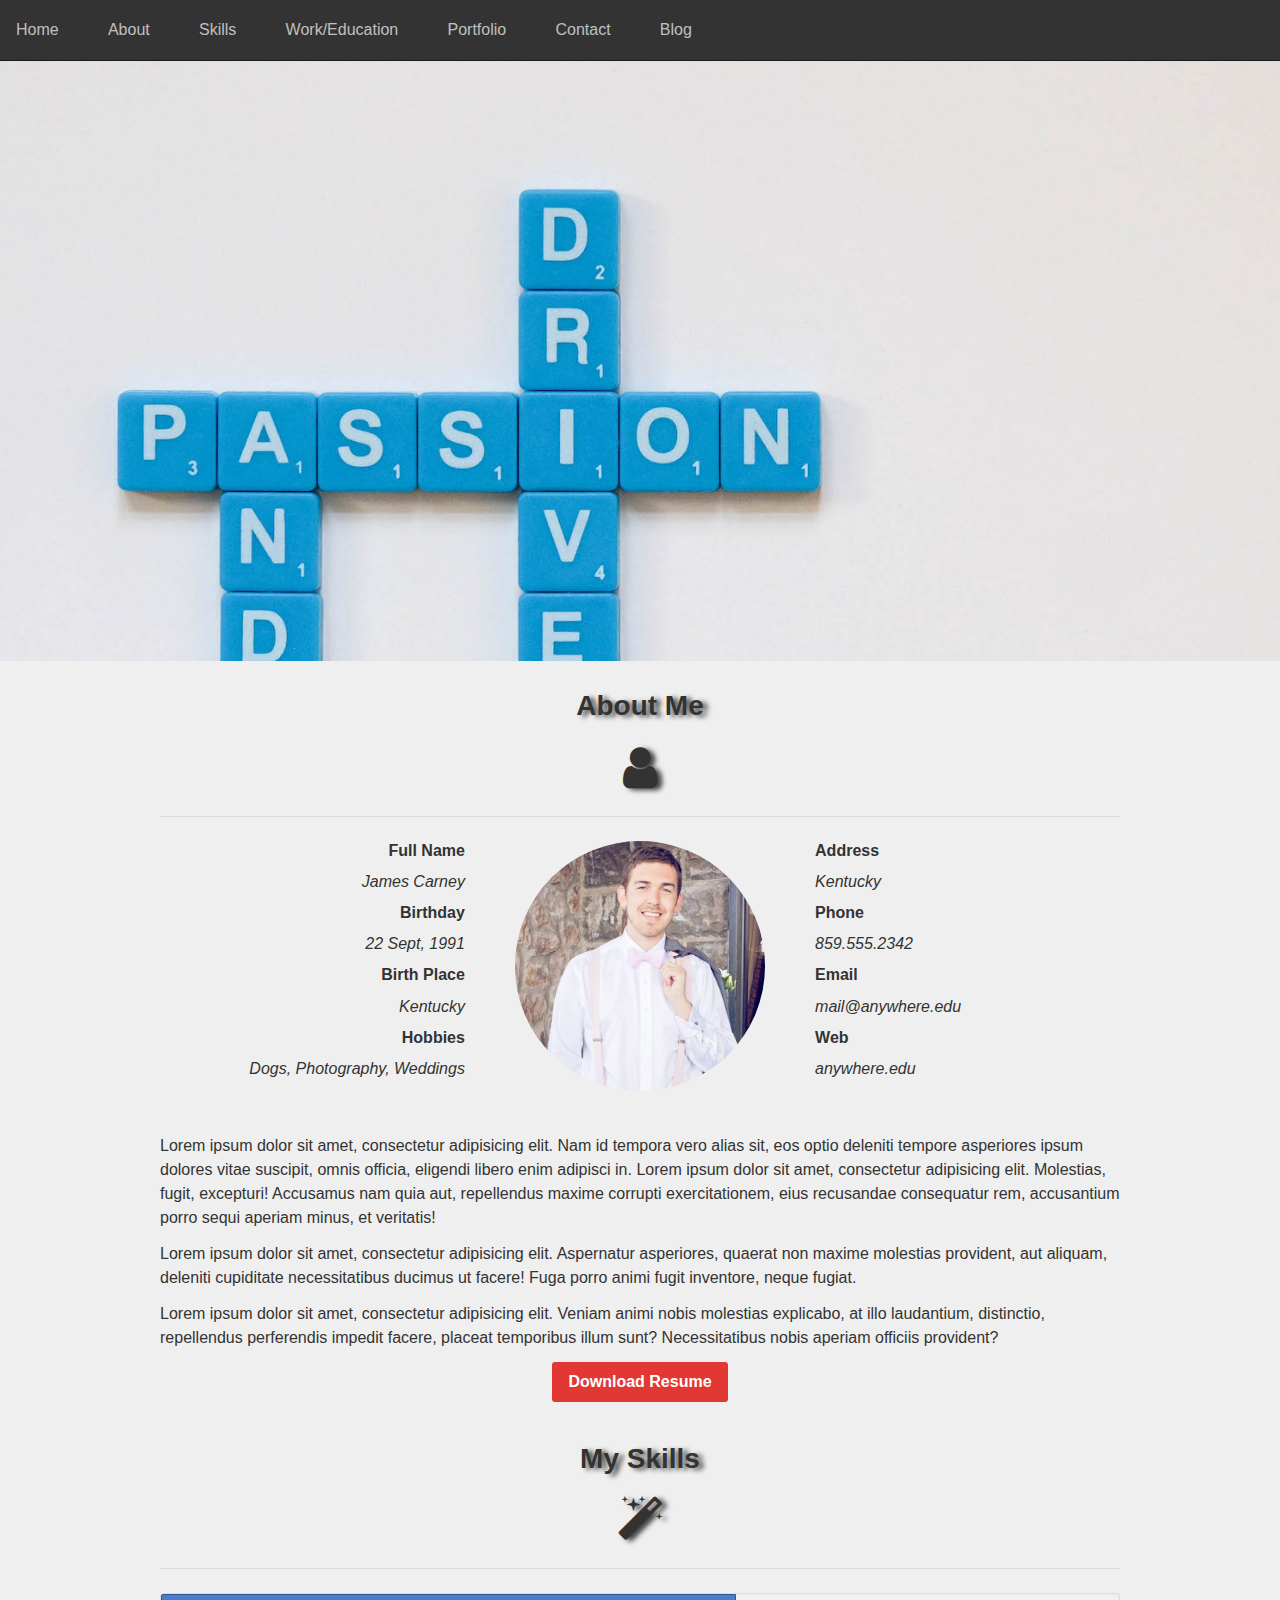
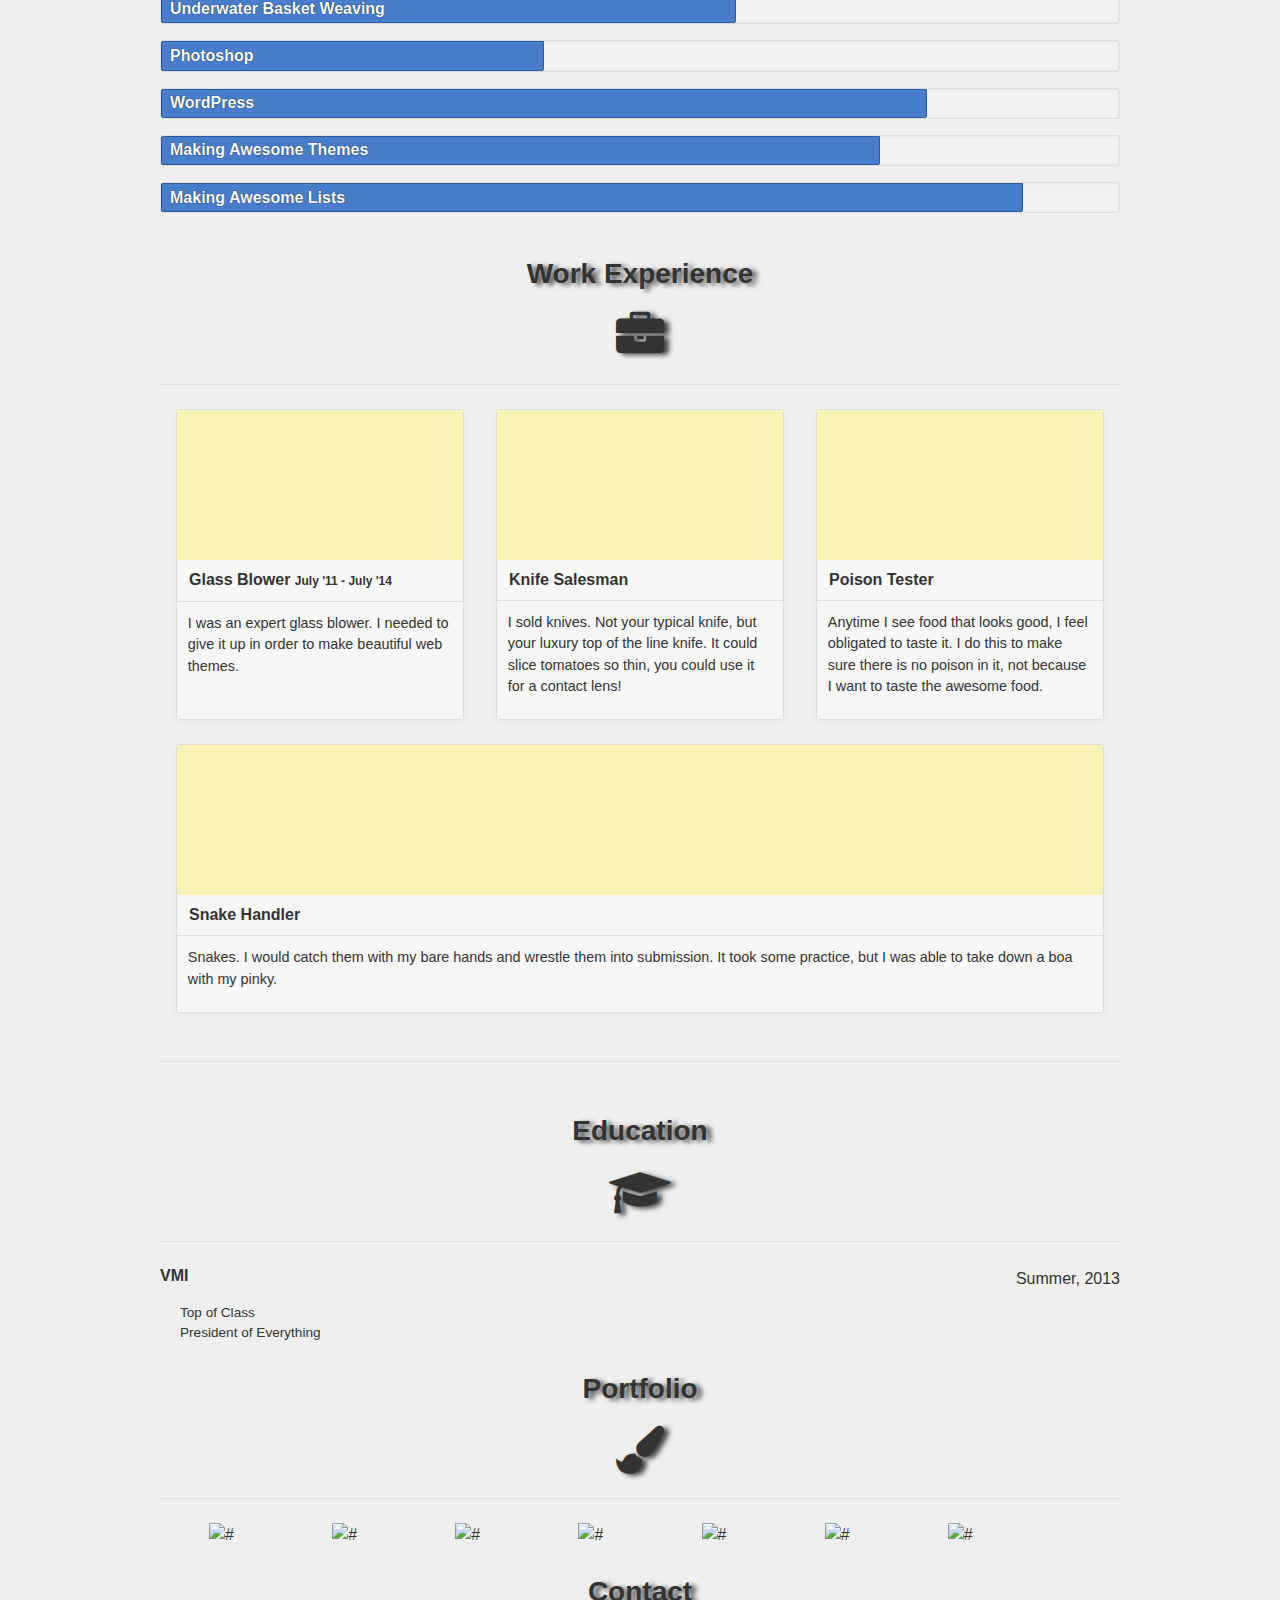
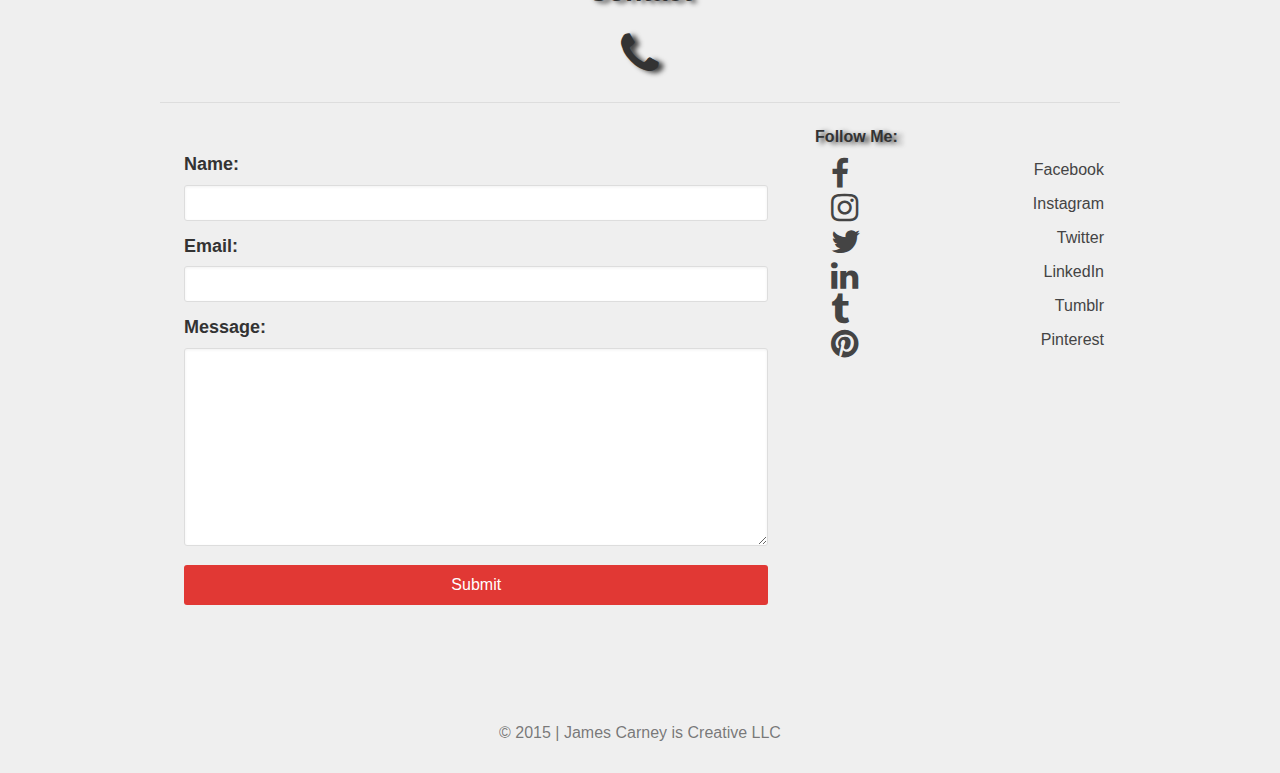
==== index.html @ f0c86b6b "Major Upload" ====
<!DOCTYPE html>
<html lang="en">
<head>
	<meta charset="UTF-8">
	<link rel="stylesheet" href="https://maxcdn.bootstrapcdn.com/font-awesome/4.3.0/css/font-awesome.min.css"> <!-- font awesome -->
	<link rel="stylesheet" href="css/slicknav.css"> <!-- not sure what this is -->
	<link rel="stylesheet" href="css/animate.min.css">
	<link rel="stylesheet" href="css/main.css">
	<title>Freelance Photographer</title>
</head>
<body>
	<header class="navigation" role="banner">
		<div class="navigation-wrapper">
			<a href="javascript:void(0)" class="navigation-menu-button" id="js-mobile-menu"><i class="fa fa-bars fa-2x"></i></a>
			<nav role="navigation">
				<ul id="js-navigation-menu" class="navigation-menu show">
					<li class="nav-link"><a href="#">Home</a></li>
					<li class="nav-link"><a href="#about" class="scroll-smooth">About</a></li>
					<li class="nav-link"><a href="#skills" class="scroll-smooth">Skills</a></li>
					<li class="nav-link"><a href="#work" class="scroll-smooth">Work/Education</a></li>
					<li class="nav-link"><a href="#portfolio" class="scroll-smooth">Portfolio</a></li>
					<li class="nav-link"><a href="#contact" class="scroll-smooth">Contact</a></li>
					<li class="nav-link"><a href="blog.html">Blog</a></li>
				</ul> <!-- /#js-navigation-menu -->
			</nav>
		</div> <!-- /.navigation-wrapper -->
	</header>
	<div class="bg-header-img"></div>
	<div class="wrapper front-page-wrapper">

		<div id="about">
			<h1 class="text-center">About Me</h1>
			<h2 class="text-center"><i class="fa fa-user fa-3x"></i></h2>
			<hr>
			<div class="about-info">
				<div class="span4 first-col">
					<h5>Full Name</h5>
					<h6>James Carney</h6>
					<h5>Birthday</h5>
					<h6>22 Sept, 1991</h6>
					<h5>Birth Place</h5>
					<h6>Kentucky</h6>
					<h5>Hobbies</h5>
					<h6>Dogs, Photography, Weddings</h6>
				</div> <!-- /.span4 -->
				<div class="span4">
					<p class="text-center">
						<img src="img/james.jpg" alt="">
					</p>
				</div> <!-- /.span4 -->
				<div class="span4">
					<h5>Address</h5>
					<h6>Kentucky</h6>
					<h5>Phone</h5>
					<h6>859.555.2342</h6>
					<h5>Email</h5>
					<h6>mail@anywhere.edu</h6>
					<h5>Web</h5>
					<h6>anywhere.edu</h6>
				</div> <!-- /.span4 -->
			</div> <!-- .about-info -->
			<div class="about-blurb">
				<p>Lorem ipsum dolor sit amet, consectetur adipisicing elit. Nam id tempora vero alias sit, eos optio deleniti tempore asperiores ipsum dolores vitae suscipit, omnis officia, eligendi libero enim adipisci in. Lorem ipsum dolor sit amet, consectetur adipisicing elit. Molestias, fugit, excepturi! Accusamus nam quia aut, repellendus maxime corrupti exercitationem, eius recusandae consequatur rem, accusantium porro sequi aperiam minus, et veritatis!</p>
				<p>Lorem ipsum dolor sit amet, consectetur adipisicing elit. Aspernatur asperiores, quaerat non maxime molestias provident, aut aliquam, deleniti cupiditate necessitatibus ducimus ut facere! Fuga porro animi fugit inventore, neque fugiat.</p>
				<p>Lorem ipsum dolor sit amet, consectetur adipisicing elit. Veniam animi nobis molestias explicabo, at illo laudantium, distinctio, repellendus perferendis impedit facere, placeat temporibus illum sunt? Necessitatibus nobis aperiam officiis provident?</p>
				<p class="text-center"><button class="text-center">Download Resume</button></p><!-- Link to PDF File -->
			</div> <!-- /.about-blurb -->
		</div> <!-- /#about -->
		<div id="skills">
			<h1 class="text-center">My Skills</h1>
			<h2 class="text-center"><i class="fa fa-magic fa-3x"></i></h2>
			<hr>
			<ul class="skills-list">
				<li>
					<div class="progress-bar-indication">
						<span class="meter" style="width: 60%">
							<p>Underwater Basket Weaving</p>
						</span>
					</div>
				</li>
				<li>
					<div class="progress-bar-indication">
						<span class="meter" style="width: 40%">
							<p>Photoshop</p>
						</span>
					</div>
				</li>
				<li>
					<div class="progress-bar-indication">
						<span class="meter" style="width: 80%">
							<p>WordPress</p>
						</span>
					</div>
				</li>
				<li>
					<div class="progress-bar-indication">
						<span class="meter" style="width: 75%">
							<p>Making Awesome Themes</p>
						</span>
					</div>
				</li>
				<li>
					<div class="progress-bar-indication">
						<span class="meter" style="width: 90%">
							<p>Making Awesome Lists</p>
						</span>
					</div>
				</li>
			</ul> <!-- /.skills-list -->
		</div> <!-- /#skills -->
		<div id="work">
			<h1 class="text-center">Work Experience</h1>
			<h2 class="text-center"><i class="fa fa-briefcase fa-3x"></i></h2>
			<hr>
			
			<div class="cards">
				<div class="card">
					<div class="card-image">
						<img src="https://raw.githubusercontent.com/thoughtbot/refills/master/source/images/mountains.png" alt="">
					</div>
					<div class="card-header">
						Glass Blower <span>July '11 - July '14</span>
					</div>
					<div class="card-copy">
						<p>I was an expert glass blower. I needed to give it up in order to make beautiful web themes.</p>
					</div>
				</div> <!-- /.card -->

				<div class="card">
					<div class="card-image">
						<img src="https://raw.githubusercontent.com/thoughtbot/refills/master/source/images/mountains-4.png" alt="">
					</div>
					<div class="card-header">
						Knife Salesman
					</div>
					<div class="card-copy">
						<p>I sold knives. Not your typical knife, but your luxury top of the line knife. It could slice tomatoes so thin, you could use it for a contact lens!</p>
					</div>
				</div> <!-- /.card -->

				<div class="card">
					<div class="card-image">
						<img src="https://raw.githubusercontent.com/thoughtbot/refills/master/source/images/mountains-3.png" alt="">
					</div>
					<div class="card-header">
						Poison Tester
					</div>
					<div class="card-copy">
						<p>Anytime I see food that looks good, I feel obligated to taste it. I do this to make sure there is no poison in it, not because I want to taste the awesome food.</p>
					</div>
				</div> <!-- /.card -->
				<div class="card">
					<div class="card-image">
						<img src="https://raw.githubusercontent.com/thoughtbot/refills/master/source/images/mountains-3.png" alt="">
					</div>
					<div class="card-header">
						Snake Handler
					</div>
					<div class="card-copy">
						<p>Snakes. I would catch them with my bare hands and wrestle them into submission. It took some practice, but I was able to take down a boa with my pinky.</p>
					</div>
				</div> <!-- /.card -->
			</div> <!-- /.cards -->
			<hr>
		</div> <!-- /#work -->
		<div id="education">
			<h1 class="text-center">Education</h1>
			<h2 class="text-center"><i class="fa fa-graduation-cap fa-3x"></i></h2>
			<hr>
			<div class="education-list">
				<div class="school">
					<h3>VMI</h3>
					<p class="lead graduation">Summer, 2013</p>
					<ul class="credentials">
						<li>Top of Class</li>
						<li>President of Everything</li>
					</ul>
				</div>
			</div> <!-- /.education-list -->
		</div> <!-- /#education -->
		<div id="portfolio">
			<h1 class="text-center">Portfolio</h1>
			<h2 class="text-center"><i class="fa fa-paint-brush fa-3x"></i></h2>
			<hr>
			<ul>
				<li><img src="http://nicenicejpg.com/200" alt="#"></li>
				<li><img src="http://nicenicejpg.com/200" alt="#"></li>
				<li><img src="http://nicenicejpg.com/200" alt="#"></li>
				<li><img src="http://nicenicejpg.com/200" alt="#"></li>
				<li><img src="http://nicenicejpg.com/200" alt="#"></li>
				<li><img src="http://nicenicejpg.com/200" alt="#"></li>
				<li><img src="http://nicenicejpg.com/200" alt="#"></li>
			</ul>
		</div> <!-- /#portfolio -->
		<div id="contact">
			<h1 class="text-center">Contact</h1>
			<h2 class="text-center"><i class="fa fa-phone fa-3x"></i></h2>
			<hr>
			<fieldset>
				<form action="#">
					<label for="form-name">Name:</label>
					<input type="text" id="form-name"> <!-- /form-name -->
					<label for="form-email">Email:</label>
					<input type="email" id="form-email">
					<label for="form-message">Message:</label>
					<textarea name="form-message" id="form-message" cols="30" rows="10"></textarea>
					<button class="">Submit</button>
				</form>
			</fieldset>
			<div class="social">
				<h2>Follow Me:</h2>
				<ul class="social-list">
					<li class="social-link"><a href="#"><i class="fa fa-facebook fa-2x"></i> <span>Facebook</span></a></li>
					<li class="social-link"><a href="3"><i class="fa fa-instagram fa-2x"></i> <span>Instagram</span></a></li>
					<li class="social-link"><a href="#"><i class="fa fa-twitter fa-2x"></i> <span>Twitter</span></a></li>
					<li class="social-link"><a href="#"><i class="fa fa-linkedin fa-2x"></i> <span>LinkedIn</span></a></li>
					<li class="social-link"><a href="#"><i class="fa fa-tumblr fa-2x"></i> <span>Tumblr</span></a></li>
					<li class="social-link"><a href="#"><i class="fa fa-pinterest fa-2x"></i> <span>Pinterest</span></a></li>
				</ul>
			</div> <!-- /.social -->
		</div> <!-- /#contact -->
	</div> <!-- /.wrapper -->
	<footer class="footer">
		<p class="text-center">&copy; 2015 | James Carney is Creative LLC</p>
	</footer>
	<!-- Javascript -->
	<script src="http://code.jquery.com/jquery-2.1.4.min.js"></script> <!-- jquery -->
	<script src="js/jquery.slicknav.min.js"></script> <!-- mobile nav -->
	<script src="js/min/awesome-min.js"></script> <!-- custom JS -->
</body>
</html>
---- css/main.css ----
@charset "UTF-8";
html { box-sizing: border-box; }

*, *::after, *::before { box-sizing: inherit; }

button, input[type="button"], input[type="reset"], input[type="submit"], button { -webkit-appearance: none; -moz-appearance: none; -ms-appearance: none; -o-appearance: none; appearance: none; -webkit-font-smoothing: antialiased; background-color: #477dca; border-radius: 3px; border: none; color: #fff; cursor: pointer; display: inline-block; font-family: "Helvetica Neue", "Helvetica", "Roboto", "Arial", sans-serif; font-size: 1em; font-weight: 600; line-height: 1; padding: 0.75em 1em; text-decoration: none; user-select: none; vertical-align: middle; white-space: nowrap; }
button:hover, button:focus, input[type="button"]:hover, input[type="button"]:focus, input[type="reset"]:hover, input[type="reset"]:focus, input[type="submit"]:hover, input[type="submit"]:focus, button:hover, button:focus { background-color: #2c5999; color: #fff; }
button:disabled, input[type="button"]:disabled, input[type="reset"]:disabled, input[type="submit"]:disabled, button:disabled { cursor: not-allowed; opacity: 0.5; }

fieldset { background-color: #f7f7f7; border: 1px solid #ddd; margin: 0 0 0.75em; padding: 1.5em; }

input, label, select { display: block; font-family: "Helvetica Neue", "Helvetica", "Roboto", "Arial", sans-serif; font-size: 1em; }

label { font-weight: 600; margin-bottom: 0.375em; }
label.required::after { content: "*"; }
label abbr { display: none; }

input[type="color"], input[type="date"], input[type="datetime"], input[type="datetime-local"], input[type="email"], input[type="month"], input[type="number"], input[type="password"], input[type="search"], input[type="tel"], input[type="text"], input[type="time"], input[type="url"], input[type="week"], textarea, select[multiple=multiple], textarea { background-color: #fff; border: 1px solid #ddd; border-radius: 3px; box-shadow: inset 0 1px 3px rgba(0, 0, 0, 0.06); box-sizing: border-box; font-family: "Helvetica Neue", "Helvetica", "Roboto", "Arial", sans-serif; font-size: 1em; margin-bottom: 0.75em; padding: 0.5em; transition: border-color; width: 100%; }
input[type="color"]:hover, input[type="date"]:hover, input[type="datetime"]:hover, input[type="datetime-local"]:hover, input[type="email"]:hover, input[type="month"]:hover, input[type="number"]:hover, input[type="password"]:hover, input[type="search"]:hover, input[type="tel"]:hover, input[type="text"]:hover, input[type="time"]:hover, input[type="url"]:hover, input[type="week"]:hover, textarea:hover, select[multiple=multiple]:hover, textarea:hover { border-color: #c4c4c4; }
input[type="color"]:focus, input[type="date"]:focus, input[type="datetime"]:focus, input[type="datetime-local"]:focus, input[type="email"]:focus, input[type="month"]:focus, input[type="number"]:focus, input[type="password"]:focus, input[type="search"]:focus, input[type="tel"]:focus, input[type="text"]:focus, input[type="time"]:focus, input[type="url"]:focus, input[type="week"]:focus, textarea:focus, select[multiple=multiple]:focus, textarea:focus { border-color: #477dca; box-shadow: inset 0 1px 3px rgba(0, 0, 0, 0.06), 0 0 5px rgba(55, 112, 192, 0.7); outline: none; }

textarea { resize: vertical; }

input[type="search"] { -webkit-appearance: none; -moz-appearance: none; -ms-appearance: none; -o-appearance: none; appearance: none; }

input[type="checkbox"], input[type="radio"] { display: inline; margin-right: 0.375em; }

input[type="file"] { padding-bottom: 0.75em; width: 100%; }

select { margin-bottom: 1.5em; max-width: 100%; width: auto; }

ul, ol { list-style-type: none; margin: 0; padding: 0; }
dl { margin-bottom: 0.75em; }
dl dt { font-weight: bold; margin-top: 0.75em; }
dl dd { margin: 0; }

table { -webkit-font-feature-settings: "kern", "liga", "tnum"; -moz-font-feature-settings: "kern", "liga", "tnum"; -ms-font-feature-settings: "kern", "liga", "tnum"; font-feature-settings: "kern", "liga", "tnum"; border-collapse: collapse; margin: 0.75em 0; table-layout: fixed; width: 100%; }

th { border-bottom: 1px solid #b7b7b7; font-weight: 600; padding: 0.75em 0; text-align: left; }

td { border-bottom: 1px solid #ddd; padding: 0.75em 0; }

tr, td, th { vertical-align: middle; }

body { -webkit-font-feature-settings: "kern", "liga", "pnum"; -moz-font-feature-settings: "kern", "liga", "pnum"; -ms-font-feature-settings: "kern", "liga", "pnum"; font-feature-settings: "kern", "liga", "pnum"; -webkit-font-smoothing: antialiased; color: #333; font-family: "Helvetica Neue", "Helvetica", "Roboto", "Arial", sans-serif; font-size: 1em; line-height: 1.5; }

h1, h2, h3, h4, h5, h6 { font-family: "Helvetica Neue", "Helvetica", "Roboto", "Arial", sans-serif; font-size: 1em; line-height: 1.2; margin: 0 0 0.75em; }

p { margin: 0 0 0.75em; }

a { color: #477dca; text-decoration: none; transition: color 0.1s linear; }
a:active, a:focus, a:hover { color: #2c5999; }
a:active, a:focus { outline: none; }

hr { border-bottom: 1px solid #ddd; border-left: none; border-right: none; border-top: none; margin: 1.5em 0; }

img, picture { margin: 0; max-width: 100%; }

/******************************************************************************
Styling
******************************************************************************/
/**************************************
Coloring
**************************************/
/**************************************
Defaults
**************************************/
body { width: 100%; margin: 0; position: relative; background: #efefef; }

.wrapper { margin: 0 1em; }
.wrapper::after { clear: both; content: ""; display: table; }
@media screen and (min-width: 960px) { .wrapper { max-width: 960px; margin: 0 auto; } }

button { background: #e13834; font-weight: 200; }
button:hover { background: #db2520; }

/**************************************
Fonts
**************************************/
.text-center { text-align: center; }

h1 { padding-top: 1em; font-size: 1.75em; }

h6 { font-size: 1em; font-style: italic; font-weight: 400; }

.front-page-wrapper h1 { text-shadow: 5px 2px 5px #444; }
.front-page-wrapper h2 { text-shadow: 5px 2px 5px #444; }

/**************************************
Grid
**************************************/
.span4 { float: left; display: block; margin-right: 2.3576515979%; width: 31.7615656014%; }
.span4:last-child { margin-right: 0; }

/******************************************************************************
Header
******************************************************************************/
/**************************************
Nav
**************************************/
header.navigation { background-color: #333; border-bottom: 1px solid #1a1a1a; min-height: 60px; width: 100%; z-index: 999; box-shadow: 0 9px 6px -6px black; }
header.navigation .navigation-wrapper { max-width: 960px; margin-left: auto; margin-right: auto; position: relative; z-index: 9999; }
header.navigation .navigation-wrapper::after { clear: both; content: ""; display: table; }
header.navigation .navigation-wrapper::after { clear: both; content: ""; display: table; }
header.navigation .navigation-menu-button { color: rgba(255, 255, 255, 0.7); display: block; float: right; font-weight: 700; line-height: 60px; margin: 0; padding-right: 1em; text-transform: uppercase; }
@media screen and (min-width: 768px) { header.navigation .navigation-menu-button { display: none; } }
header.navigation .navigation-menu-button:focus, header.navigation .navigation-menu-button:hover { color: white; }
header.navigation nav { float: none; min-height: 60px; z-index: 9999999; }
@media screen and (min-width: 768px) { header.navigation nav { float: left; } }
header.navigation ul.navigation-menu { -webkit-transform-style: preserve-3d; clear: both; display: none; margin: 0 auto; overflow: visible; padding: 0; width: 100%; z-index: 9999; }
header.navigation ul.navigation-menu.show { display: block; }
@media screen and (min-width: 768px) { header.navigation ul.navigation-menu { display: inline; margin: 0; padding: 0; } }
header.navigation ul li.nav-link { background: #333; display: block; line-height: 60px; overflow: hidden; padding-right: 0.8em; padding-left: 1em; text-align: center; width: 100%; z-index: 9999; }
@media screen and (min-width: 768px) { header.navigation ul li.nav-link { background: transparent; display: inline; line-height: 60px; text-decoration: none; width: auto; } }
header.navigation ul li.nav-link a { color: rgba(255, 255, 255, 0.7); display: inline-block; font-weight: 400; text-decoration: none; }
@media screen and (min-width: 768px) { header.navigation ul li.nav-link a { padding-right: 1em; } }
header.navigation ul li.nav-link a:focus, header.navigation ul li.nav-link a:hover { color: white; }
header.navigation .active-nav-item a { border-bottom: 1px solid rgba(255, 255, 255, 0.5); padding-bottom: 3px; }
header.navigation li.more.nav-link { padding-right: 0; }
@media screen and (min-width: 768px) { header.navigation li.more.nav-link { padding-right: 1em; } }
header.navigation li.more.nav-link > ul > li:first-child a { padding-top: 1em; }
header.navigation li.more.nav-link a { margin-right: 1em; }
header.navigation li.more.nav-link > a { padding-right: 0.6em; }
header.navigation li.more.nav-link > a:after { position: absolute; top: auto; right: -0.4em; bottom: auto; left: auto; content: '\25BE'; color: rgba(255, 255, 255, 0.7); }
header.navigation li.more { overflow: visible; padding-right: 0; }
header.navigation li.more a { padding-right: 0.8em; }
header.navigation li.more > a { padding-right: 1.6em; position: relative; }
@media screen and (min-width: 768px) { header.navigation li.more > a { margin-right: 1em; } }
header.navigation li.more > a:after { content: '›'; font-size: 1.2em; position: absolute; right: 0.5em; }
header.navigation li.more:focus > .submenu, header.navigation li.more:hover > .submenu { display: block; }
@media screen and (min-width: 768px) { header.navigation li.more { padding-right: 0.8em; position: relative; } }
header.navigation ul.submenu { display: none; padding-left: 0; }
@media screen and (min-width: 768px) { header.navigation ul.submenu { left: -1em; position: absolute; top: 1.5em; } }
@media screen and (min-width: 768px) { header.navigation ul.submenu .submenu { left: 11.8em; top: 0; } }
header.navigation ul.submenu li { display: block; padding-right: 0; }
@media screen and (min-width: 768px) { header.navigation ul.submenu li { line-height: 46.1538461538px; }
  header.navigation ul.submenu li:first-child > a { border-top-left-radius: 3px; border-top-right-radius: 3px; }
  header.navigation ul.submenu li:last-child > a { border-bottom-left-radius: 3px; border-bottom-right-radius: 3px; padding-bottom: 0.7em; } }
header.navigation ul.submenu li a { background-color: #2b2b2b; display: inline-block; text-align: right; width: 100%; }
@media screen and (min-width: 768px) { header.navigation ul.submenu li a { background-color: #333; padding-left: 1em; text-align: left; width: 12em; } }

/**************************************
Background Image
**************************************/
.bg-header-img { height: 600px; background: url("../img/words.jpg") no-repeat center center fixed; background-size: cover; }

/******************************************************************************
About
******************************************************************************/
.about-info { max-width: 100%; margin-left: auto; margin-right: auto; padding-bottom: 1.5em; }
.about-info::after { clear: both; content: ""; display: table; }
.about-info .first-col { text-align: right; }
.about-info img { max-height: 250px; border-radius: 50%; }
@media screen and (max-width: 768px) { .about-info h5, .about-info h6 { text-align: center; }
  .about-info div { float: left; display: block; margin-right: 2.3576515979%; width: 100%; }
  .about-info div:last-child { margin-right: 0; } }

.about-blurb { margin-right: 0; }
.about-blurb button { font-weight: bold; }
.about-blurb button:hover { background: #c5211d; }

/******************************************************************************
Skills
******************************************************************************/
.progress-bar-indication { background-color: #f2f2f2; border-radius: 3px; border: 1px solid #ddd; box-shadow: inset 0 0 3px 0 rgba(115, 115, 115, 0.15); margin: 0 auto; width: 100%; }
.progress-bar-indication > span.meter { background-color: #477dca; background-repeat: repeat-x; background-size: 40px 40px; border-bottom-right-radius: 0; border-radius: 2px; border-top-right-radius: 0; border: 1px solid #2c5999; display: block; height: 100%; width: 60%; }
.progress-bar-indication p { color: white; font-weight: 800; line-height: 1.5; margin: 0; padding: .1em .5em; text-shadow: 0 0 1px black; }

.skills-list li { margin-bottom: 1em; }

/******************************************************************************
Work
******************************************************************************/
.cards { display: -webkit-box; display: -moz-box; display: box; display: -webkit-flex; display: -moz-flex; display: -ms-flexbox; display: flex; -webkit-box-lines: multiple; -moz-box-lines: multiple; box-lines: multiple; -webkit-flex-wrap: wrap; -moz-flex-wrap: wrap; -ms-flex-wrap: wrap; flex-wrap: wrap; -webkit-box-pack: justify; -moz-box-pack: justify; box-pack: justify; -webkit-justify-content: space-between; -moz-justify-content: space-between; -ms-justify-content: space-between; -o-justify-content: space-between; justify-content: space-between; -ms-flex-pack: justify; }

.card { -webkit-flex-basis: 15em; -moz-flex-basis: 15em; flex-basis: 15em; -ms-flex-preferred-size: 15em; -webkit-flex-grow: 1; -moz-flex-grow: 1; flex-grow: 1; -ms-flex-positive: 1; -webkit-transition: all 0.2s ease-in-out; -moz-transition: all 0.2s ease-in-out; transition: all 0.2s ease-in-out; background-color: #f7f7f7; border-radius: 3px; border: 1px solid #ddd; box-shadow: 0 2px 4px #e6e6e6; cursor: pointer; margin: 0 1em 1.5em 1em; position: relative; }
.card .card-image { overflow: hidden; height: 150px; max-height: 150px; background-color: #F8F2B4; }
.card .card-image img { -webkit-transition: all 0.2s ease-in-out; -moz-transition: all 0.2s ease-in-out; transition: all 0.2s ease-in-out; border-top-left-radius: 3px; border-top-right-radius: 3px; width: 100%; opacity: 1; }
.card .card-header { -webkit-transition: all 0.2s ease-in-out; -moz-transition: all 0.2s ease-in-out; transition: all 0.2s ease-in-out; background-color: #f7f7f7; border-bottom: 1px solid #ddd; border-radius: 3px 3px 0 0; font-weight: bold; line-height: 1.5em; padding: 0.5em 0.75em; }
.card .card-header > span { text-align: right; font-size: .75em; margin-right: 0; }
.card .card-copy { font-size: 0.9em; line-height: 1.5em; padding: 0.75em 0.75em; }
.card .card-copy p { margin: 0 0 0.75em; }
.card:focus, .card:hover { cursor: pointer; }
.card:focus img, .card:hover img { opacity: 0.7; }
.card:active { background-color: #f7f7f7; }
.card:active .card-header { background-color: #f7f7f7; }

/******************************************************************************
Education
******************************************************************************/
#education .education-list .school h3 { margin-bottom: -1.125em; }
#education .education-list .school .graduation { text-align: right; margin-top: -1.125em; }
#education .education-list .school .credentials { margin-left: 20px; font-size: .85em; }

/******************************************************************************
Portfolio
******************************************************************************/
#portfolio { max-width: 100%; margin-left: auto; margin-right: auto; }
#portfolio::after { clear: both; content: ""; display: table; }
#portfolio ul { display: -webkit-box; display: -moz-box; display: box; display: -webkit-flex; display: -moz-flex; display: -ms-flexbox; display: flex; -webkit-box-pack: distribute; -moz-box-pack: distribute; box-pack: distribute; -webkit-justify-content: space-around; -moz-justify-content: space-around; -ms-justify-content: space-around; -o-justify-content: space-around; justify-content: space-around; -ms-flex-pack: distribute; -webkit-box-align: stretch; -moz-box-align: stretch; box-align: stretch; -webkit-align-items: stretch; -moz-align-items: stretch; -ms-align-items: stretch; -o-align-items: stretch; align-items: stretch; -ms-flex-align: stretch; -webkit-box-lines: multiple; -moz-box-lines: multiple; box-lines: multiple; -webkit-flex-wrap: wrap; -moz-flex-wrap: wrap; -ms-flex-wrap: wrap; flex-wrap: wrap; }
#portfolio ul::after { clear: both; content: ""; display: table; }
#portfolio ul li { -webkit-align-self: stretch; -moz-align-self: stretch; align-self: stretch; -ms-flex-item-align: stretch; }

/******************************************************************************
Contact
******************************************************************************/
#contact { max-width: 100%; margin-left: auto; margin-right: auto; }
#contact::after { clear: both; content: ""; display: table; }
#contact button { width: 100%; }
#contact fieldset { background: #efefef; border: none; }
#contact fieldset label { font-size: 1.125em; }
#contact .social ul { text-align: center; }
#contact .social li { display: inline-block; padding: 0 1em; }
#contact .social li a { color: #444; }
#contact .social li a:hover { color: rgba(68, 68, 68, 0.5); }
#contact .social li span { display: none; }
@media screen and (min-width: 768px) { #contact fieldset { float: left; display: block; margin-right: 2.3576515979%; width: 65.8807828007%; }
  #contact fieldset:last-child { margin-right: 0; }
  #contact .social { float: left; display: block; margin-right: 2.3576515979%; width: 31.7615656014%; margin-right: 0; }
  #contact .social:last-child { margin-right: 0; }
  #contact .social ul { text-align: left; }
  #contact .social li { display: block; }
  #contact .social li span { display: inline-block; float: right; } }

/******************************************************************************
Blog
******************************************************************************/
.main-blog img { width: 100%; max-height: 470px; }
.main-blog button { width: 100%; }
.main-blog .blog-post { padding-bottom: 2em; }
.main-blog .blog-post button { background: #e13834; font-weight: bold; }
.main-blog .blog-post button:hover { background: #af1d1a; }
.main-blog .blog-title h2 { font-weight: 100; font-style: italic; }
@media screen and (min-width: 768px) and (max-width: 950px) { .main-blog { float: left; display: block; margin-right: 2.3576515979%; width: 65.8807828007%; }
  .main-blog:last-child { margin-right: 0; } }
@media screen and (min-width: 960px) { .main-blog { float: left; display: block; margin-right: 2.3576515979%; width: 65.8807828007%; }
  .main-blog:last-child { margin-right: 0; } }

.pagination { text-align: center; }
.pagination ul { display: inline; margin: 0; padding: 0; margin-top: 50px; padding-top: 50px; text-align: center; }
.pagination ul li { display: inline; list-style: none; }
.pagination ul ul li { display: none; }
.pagination ul ul li:nth-child(1), .pagination ul ul li:nth-child(2), .pagination ul ul li:nth-child(3) { display: inline; }
@media screen and (min-width: 53.75em) { .pagination ul ul li { display: inline; } }
.pagination ul li a { -webkit-transition: all 0.2s ease-in-out; -moz-transition: all 0.2s ease-in-out; transition: all 0.2s ease-in-out; background: #f7f7f7; border-radius: 3px; border: 1px solid #ddd; color: #333; outline: none; padding: 0.375em 0.809em; text-decoration: none; }
.pagination ul li a:hover, .pagination ul li a:focus { background: white; color: #477dca; }
.pagination ul li a:active { background: #f7f7f7; }

.sidebar { display: none; padding-top: 82px; width: 100%; }
.sidebar h3 { font-size: 1.125em; }
@media screen and (min-width: 768px) and (max-width: 950px) { .sidebar { float: left; display: block; margin-right: 2.3576515979%; width: 31.7615656014%; display: block; }
  .sidebar:last-child { margin-right: 0; }
  .sidebar .social ul { text-align: center; }
  .sidebar .social li { display: inline-block; padding: 0 .25em; }
  .sidebar .social li a { color: #444; }
  .sidebar .social li a:hover { color: rgba(68, 68, 68, 0.5); }
  .sidebar .social li span { display: none; } }
@media screen and (min-width: 960px) { .sidebar { float: left; display: block; margin-right: 2.3576515979%; width: 31.7615656014%; display: block; }
  .sidebar:last-child { margin-right: 0; }
  .sidebar .social ul { text-align: center; }
  .sidebar .social li { display: inline-block; padding: 0 .25em; }
  .sidebar .social li a { color: #444; }
  .sidebar .social li a:hover { color: rgba(68, 68, 68, 0.5); }
  .sidebar .social li span { display: none; } }
.sidebar form.search-bar { position: relative; }
.sidebar form.search-bar input[type=search] { -webkit-appearance: none; -moz-appearance: none; -ms-appearance: none; -o-appearance: none; appearance: none; -webkit-transition: border-color; -moz-transition: border-color; transition: border-color; background-color: white; border-radius: 3px; border-radius: 3px; border: 1px solid #ddd; display: block; font-size: 1em; font-style: italic; margin: 0; padding: 0.5em 0.5em; position: relative; width: 100%; }
.sidebar form.search-bar button[type=submit] { background-color: #477dca; border-radius: 3px; border: 0; color: white; display: inline-block; font-size: inherit; font-weight: bold; padding: 7px 18px; text-decoration: none; background-clip: padding-box; position: absolute; top: 0em; right: 0em; bottom: 0em; border-bottom-left-radius: 0; border-top-left-radius: 0; outline: none; padding: 5px 10px; }
.sidebar form.search-bar button[type=submit]:hover:not(:disabled) { background-color: #578ad4; cursor: pointer; }
.sidebar form.search-bar button[type=submit]:active:not(:disabled), .sidebar form.search-bar button[type=submit]:focus:not(:disabled) { background-color: #3c71bb; cursor: pointer; }
.sidebar form.search-bar button[type=submit]:disabled { cursor: not-allowed; opacity: 0.5; }
.sidebar .widget { padding-bottom: 25px; }
.sidebar .popular-post h3 { background: grey; color: white; font-weight: 300; padding: .5em 1em; margin-bottom: 0; }
.sidebar .popular-post ul { background: white; }
.sidebar .popular-post ul li { background: #e2e2e2; padding: .25em 1em; }
.sidebar .popular-post ul li:hover { background: #d6d6d6; }
.sidebar .popular-post ul li a { color: #6a6a6a; }

/******************************************************************************
Footer
******************************************************************************/
.footer { margin-right: 0; padding-top: 5em; padding-bottom: 1em; }
.footer::after { clear: both; content: ""; display: table; }
.footer p { font-weight: 200; color: rgba(68, 68, 68, 0.7); }
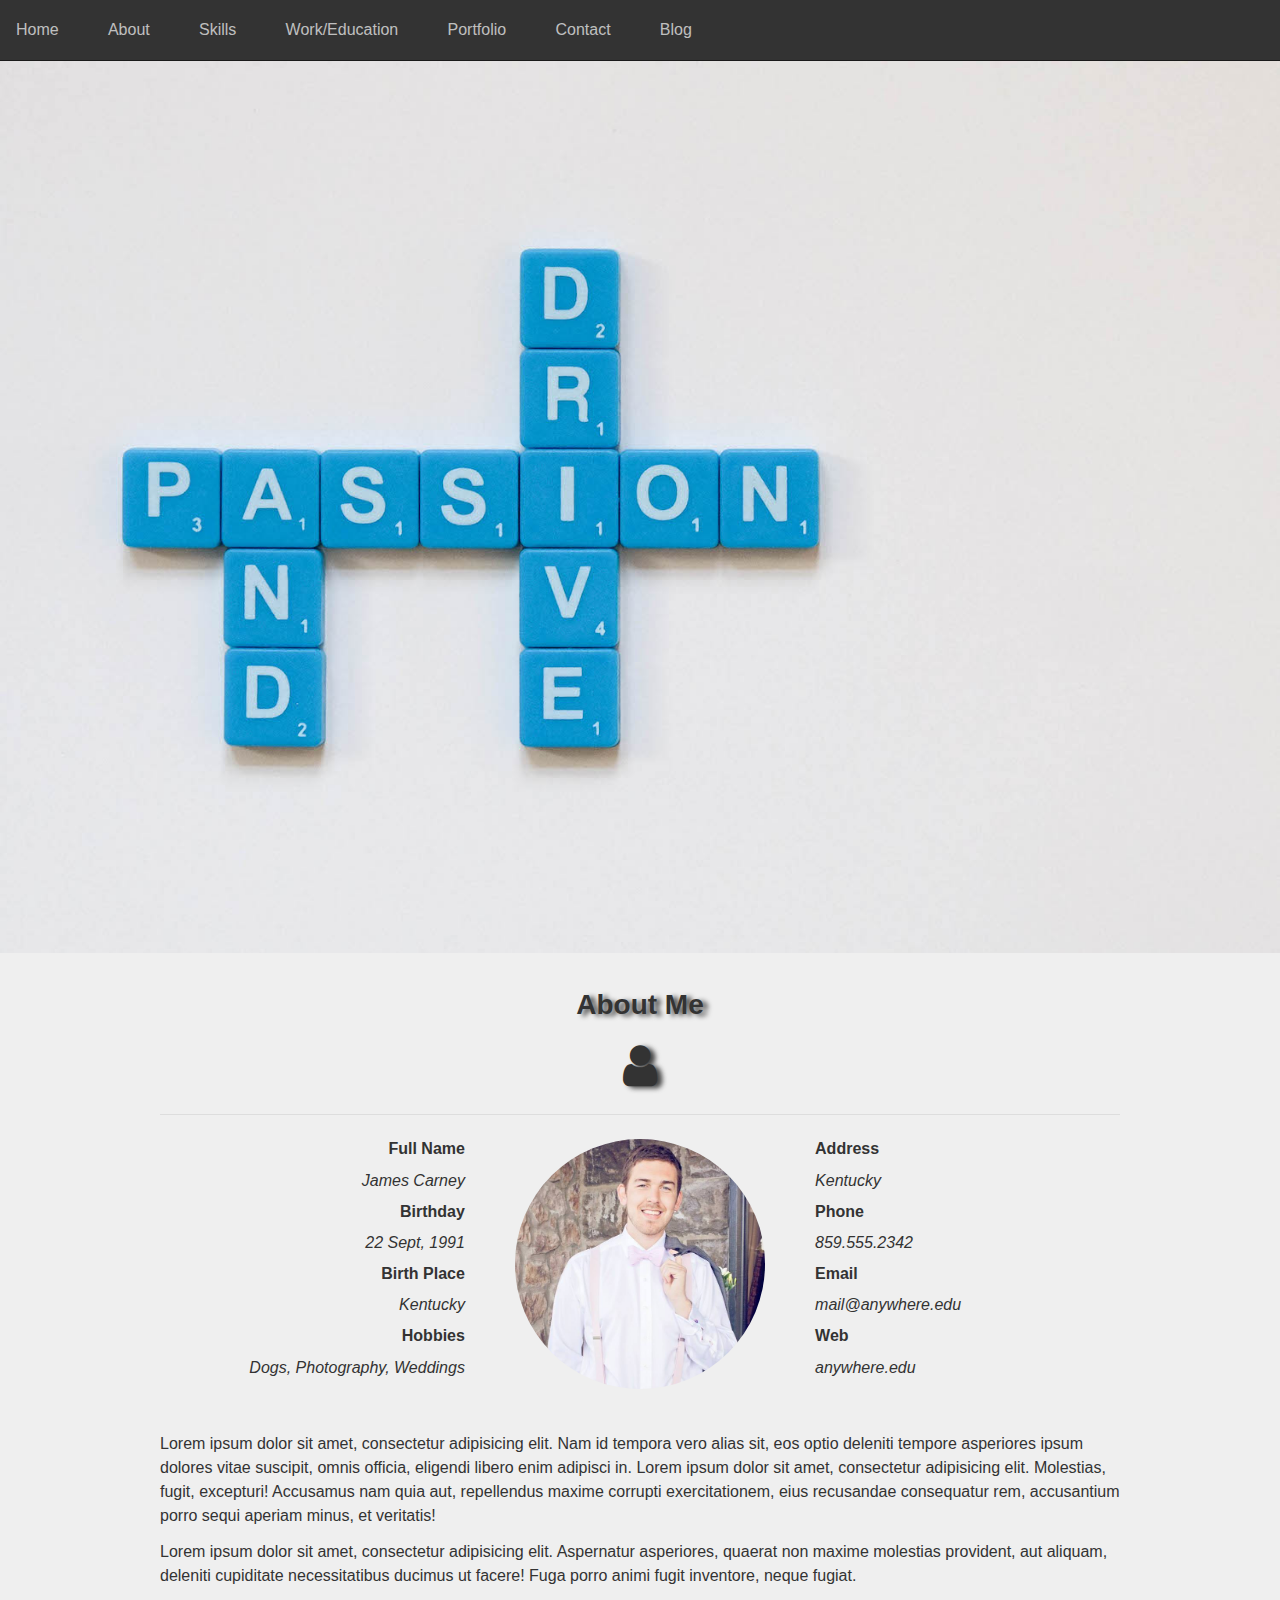
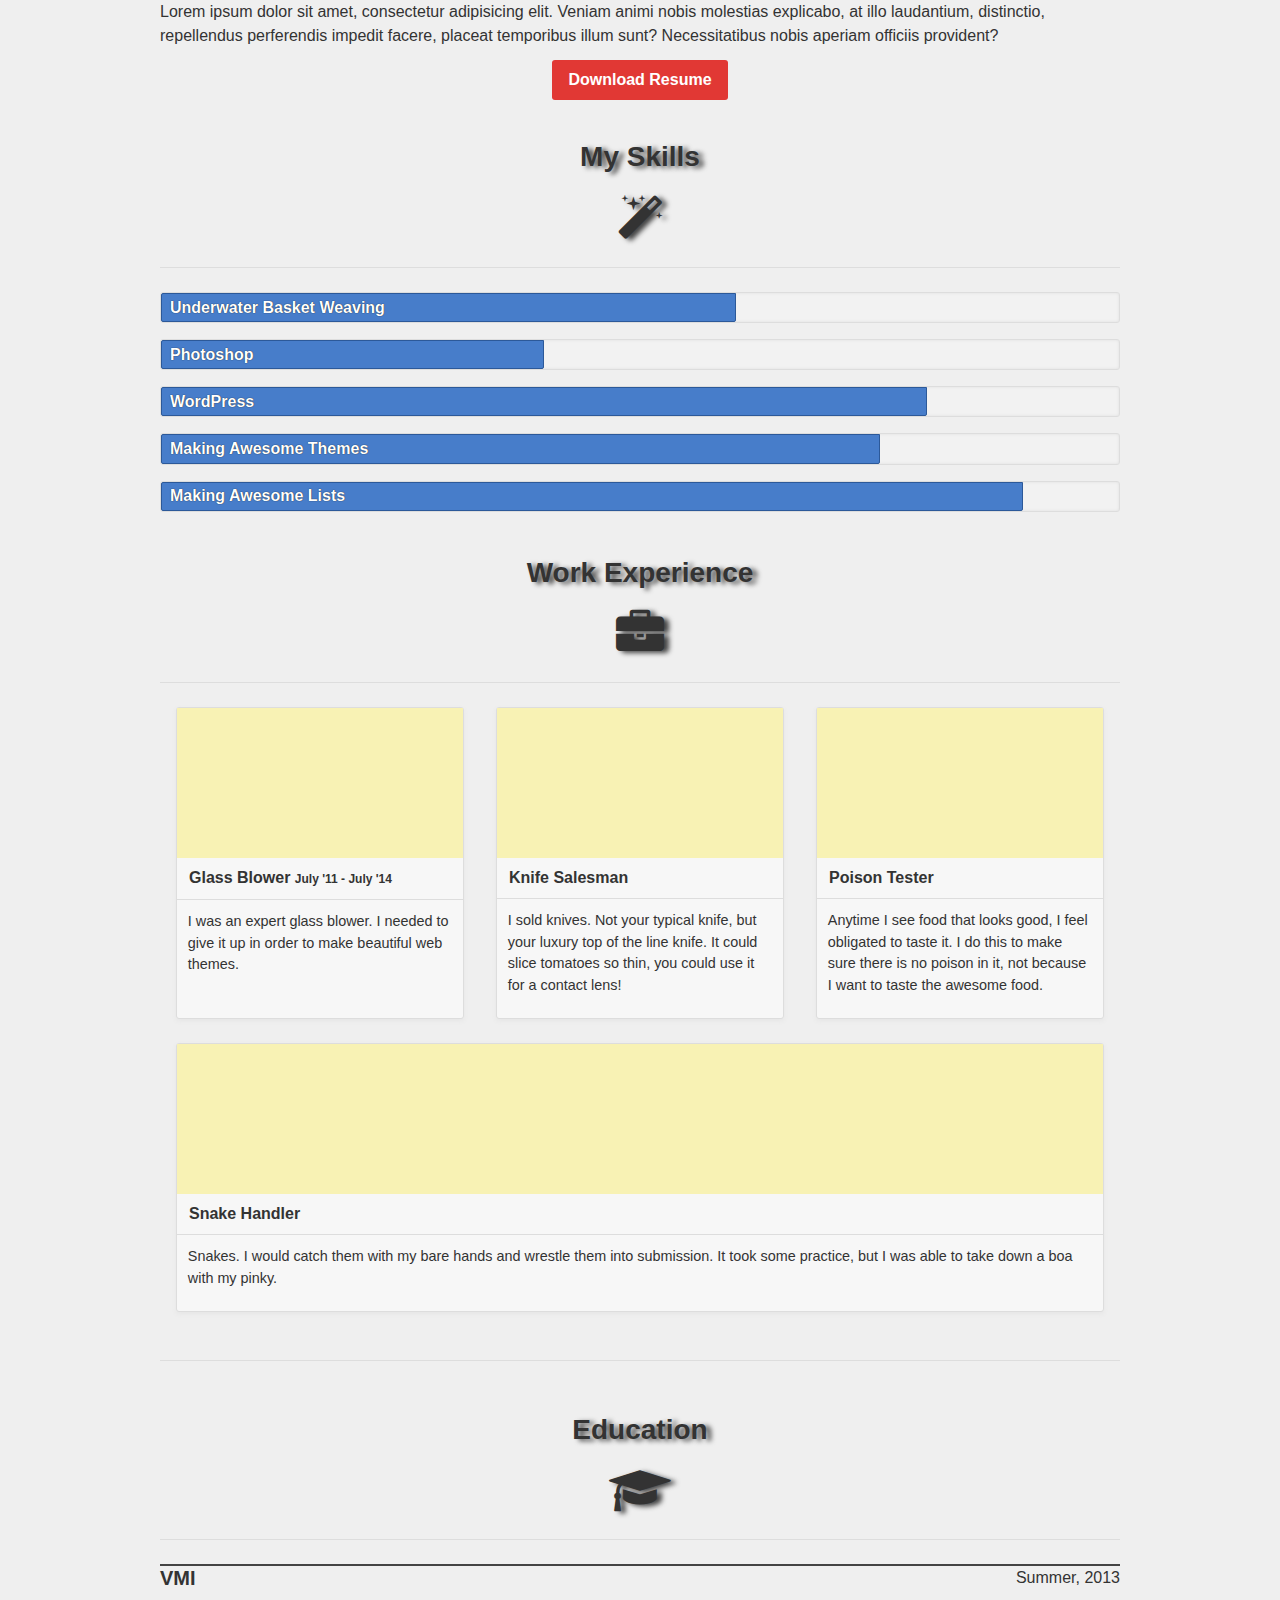
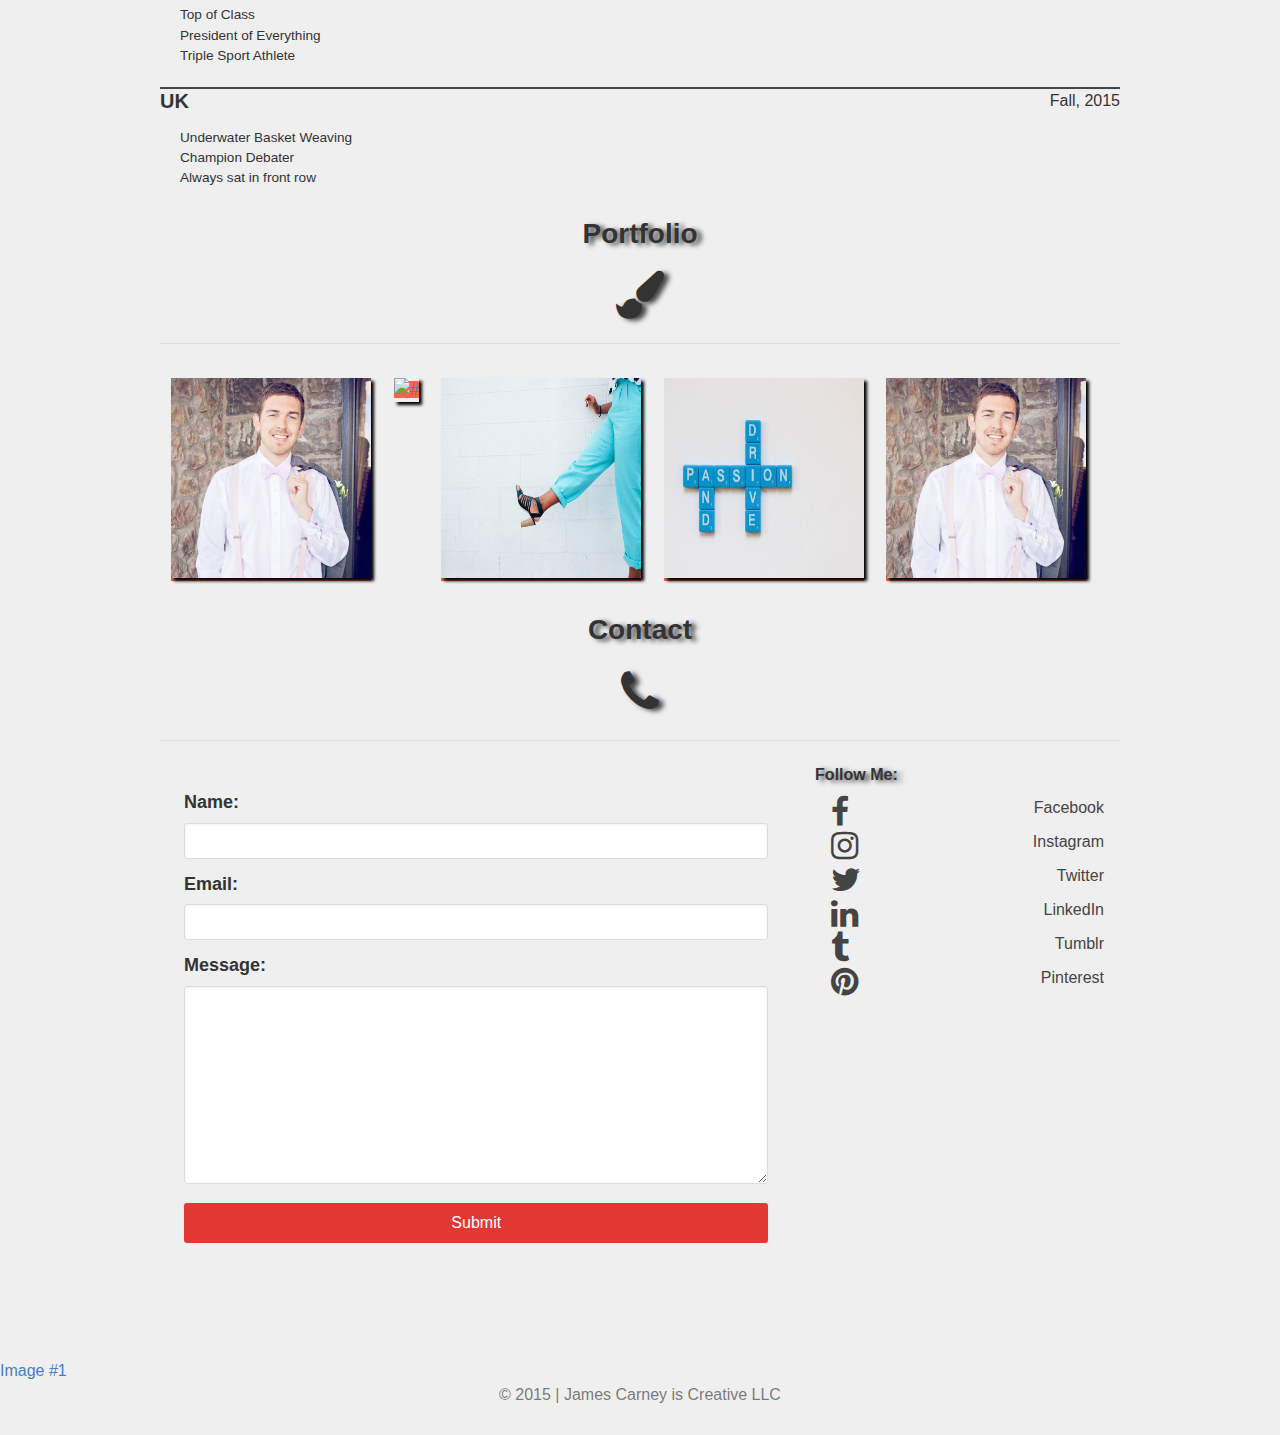
==== commit 258ede3f: "Lightbox and faded text working now" ====
--- a/index.html
+++ b/index.html
@@ -4,8 +4,9 @@
 	<meta charset="UTF-8">
 	<link rel="stylesheet" href="https://maxcdn.bootstrapcdn.com/font-awesome/4.3.0/css/font-awesome.min.css"> <!-- font awesome -->
 	<link rel="stylesheet" href="css/slicknav.css"> <!-- not sure what this is -->
-	<link rel="stylesheet" href="css/animate.min.css">
-	<link rel="stylesheet" href="css/main.css">
+	
+	<link rel="stylesheet" href="css/animate.min.css"> <!-- adds animation feature -->
+	<link rel="stylesheet" href="css/main.css"> <!-- Custom CSS -->
 	<title>Freelance Photographer</title>
 </head>
 <body>
@@ -25,7 +26,9 @@
 			</nav>
 		</div> <!-- /.navigation-wrapper -->
 	</header>
-	<div class="bg-header-img"></div>
+	<div class="header-img">
+		<img src="img/words.jpg" alt="">
+	</div>
 	<div class="wrapper front-page-wrapper">
 
 		<div id="about">
@@ -169,28 +172,47 @@
 			<hr>
 			<div class="education-list">
 				<div class="school">
-					<h3>VMI</h3>
-					<p class="lead graduation">Summer, 2013</p>
+					<h3 class="allign-left">VMI</h3>
+					<p class="lead graduation allign-right">Summer, 2013</p>
+					<div style="clear: both;"></div>
 					<ul class="credentials">
 						<li>Top of Class</li>
 						<li>President of Everything</li>
+						<li>Triple Sport Athlete</li>
 					</ul>
-				</div>
+				</div> <!-- /.school -->
+				<div class="school">
+					<h3 class="allign-left">UK</h3>
+					<p class="lead graduation allign-right">Fall, 2015</p>
+					<div style="clear:both;"></div>
+					<ul class="credentials">
+						<li>Underwater Basket Weaving</li>
+						<li>Champion Debater</li>
+						<li>Always sat in front row</li>
+					</ul>
+				</div>	
+				
 			</div> <!-- /.education-list -->
 		</div> <!-- /#education -->
 		<div id="portfolio">
 			<h1 class="text-center">Portfolio</h1>
 			<h2 class="text-center"><i class="fa fa-paint-brush fa-3x"></i></h2>
 			<hr>
-			<ul>
-				<li><img src="http://nicenicejpg.com/200" alt="#"></li>
-				<li><img src="http://nicenicejpg.com/200" alt="#"></li>
-				<li><img src="http://nicenicejpg.com/200" alt="#"></li>
-				<li><img src="http://nicenicejpg.com/200" alt="#"></li>
-				<li><img src="http://nicenicejpg.com/200" alt="#"></li>
-				<li><img src="http://nicenicejpg.com/200" alt="#"></li>
-				<li><img src="http://nicenicejpg.com/200" alt="#"></li>
+			<ul class="portfolio-list">
+				<li><a href="img/james.jpg"><img src="img/james.jpg" alt="#" class="portfolio-img animated"></a></li>
+				<li><a href="img/cat.jpg"><img src="img/cat.jpg" alt="#" class="portfolio-img animated"></a></li>
+				<li><a href="img/shoe.jpg"><img src="img/shoe.jpg" alt="#" class="portfolio-img animated"></a></li>
+				<li><a href="img/words.jpg"><img src="img/words.jpg" alt="#" class="portfolio-img animated"></a></li>
+				<li><a href="img/james.jpg"><img src="img/james.jpg" alt="#" class="portfolio-img animated"></a></li>
+
 			</ul>
+			<div class="lightbox animated">
+				<p>Click to Close</p>
+				<div class="lightbox-content">
+				<!-- <img src="img/#" alt="#" class="lightbox-img"> -->
+				</div> <!-- /.lightbox-content -->
+			</div>
+			
 		</div> <!-- /#portfolio -->
 		<div id="contact">
 			<h1 class="text-center">Contact</h1>
@@ -221,11 +243,17 @@
 		</div> <!-- /#contact -->
 	</div> <!-- /.wrapper -->
 	<footer class="footer">
+	<a href="img/shoe.jpg" data-lightbox="image-1" data-title="My caption">Image #1</a>
 		<p class="text-center">&copy; 2015 | James Carney is Creative LLC</p>
 	</footer>
 	<!-- Javascript -->
 	<script src="http://code.jquery.com/jquery-2.1.4.min.js"></script> <!-- jquery -->
 	<script src="js/jquery.slicknav.min.js"></script> <!-- mobile nav -->
+	
 	<script src="js/min/awesome-min.js"></script> <!-- custom JS -->
-</body>
-</html>+	
+</body>
+</body>
+</body>
+</body
+</body>
--- a/css/main.css
+++ b/css/main.css
@@ -56,6 +56,9 @@
 
 img, picture { margin: 0; max-width: 100%; }
 
+/*****
+James Rocks
+*****/
 /******************************************************************************
 Styling
 ******************************************************************************/
@@ -73,6 +76,12 @@
 
 button { background: #e13834; font-weight: 200; }
 button:hover { background: #db2520; }
+
+.allign-left { float: left; }
+
+.allign-right { float: right; }
+
+.hide { display: none; }
 
 /**************************************
 Fonts
@@ -142,7 +151,16 @@
 /**************************************
 Background Image
 **************************************/
-.bg-header-img { height: 600px; background: url("../img/words.jpg") no-repeat center center fixed; background-size: cover; }
+/*
+.bg-header-img {
+	height: 600px;
+	background: url('../img/words.jpg') no-repeat center center;
+	background-size: cover;
+	background-size: 100%;
+}
+
+*/
+.header-img { position: relative; width: 100%; width: 100%; }
 
 /******************************************************************************
 About
@@ -188,8 +206,9 @@
 /******************************************************************************
 Education
 ******************************************************************************/
-#education .education-list .school h3 { margin-bottom: -1.125em; }
-#education .education-list .school .graduation { text-align: right; margin-top: -1.125em; }
+#education .education-list .school { margin-top: 20px; border-top: #444 solid 2px; }
+#education .education-list .school h3 { font-size: 1.25em; text-align: left; }
+#education .education-list .school .graduation { text-align: right; }
 #education .education-list .school .credentials { margin-left: 20px; font-size: .85em; }
 
 /******************************************************************************
@@ -199,7 +218,16 @@
 #portfolio::after { clear: both; content: ""; display: table; }
 #portfolio ul { display: -webkit-box; display: -moz-box; display: box; display: -webkit-flex; display: -moz-flex; display: -ms-flexbox; display: flex; -webkit-box-pack: distribute; -moz-box-pack: distribute; box-pack: distribute; -webkit-justify-content: space-around; -moz-justify-content: space-around; -ms-justify-content: space-around; -o-justify-content: space-around; justify-content: space-around; -ms-flex-pack: distribute; -webkit-box-align: stretch; -moz-box-align: stretch; box-align: stretch; -webkit-align-items: stretch; -moz-align-items: stretch; -ms-align-items: stretch; -o-align-items: stretch; align-items: stretch; -ms-flex-align: stretch; -webkit-box-lines: multiple; -moz-box-lines: multiple; box-lines: multiple; -webkit-flex-wrap: wrap; -moz-flex-wrap: wrap; -ms-flex-wrap: wrap; flex-wrap: wrap; }
 #portfolio ul::after { clear: both; content: ""; display: table; }
-#portfolio ul li { -webkit-align-self: stretch; -moz-align-self: stretch; align-self: stretch; -ms-flex-item-align: stretch; }
+#portfolio ul li { -webkit-align-self: stretch; -moz-align-self: stretch; align-self: stretch; -ms-flex-item-align: stretch; margin-top: 10px; }
+#portfolio ul li a { background: tomato; height: 200px; width: 200px; }
+#portfolio ul img { box-shadow: 3px 3px 3px black; height: 200px; max-width: 200px; max-height: 200px; }
+#portfolio ul img:hover { background: blue; }
+
+.lightbox { background: rgba(68, 68, 68, 0.7); z-index: 9999; display: none; position: fixed; top: 0; left: 0; height: 100%; width: 100%; }
+.lightbox p { color: white; text-align: right; margin-right: 20px; margin-top: 20px; }
+.lightbox .lightbox-content { text-align: center; }
+.lightbox .lightbox-content img { max-width: 75%; margin-left: auto; margin-right: auto; margin-top: 30px; }
+.lightbox .lightbox-content img::after { clear: both; content: ""; display: table; }
 
 /******************************************************************************
 Contact
@@ -280,4 +308,4 @@
 ******************************************************************************/
 .footer { margin-right: 0; padding-top: 5em; padding-bottom: 1em; }
 .footer::after { clear: both; content: ""; display: table; }
-.footer p { font-weight: 200; color: rgba(68, 68, 68, 0.7); }
+.footer p { font-weight: 300; color: rgba(68, 68, 68, 0.7); }
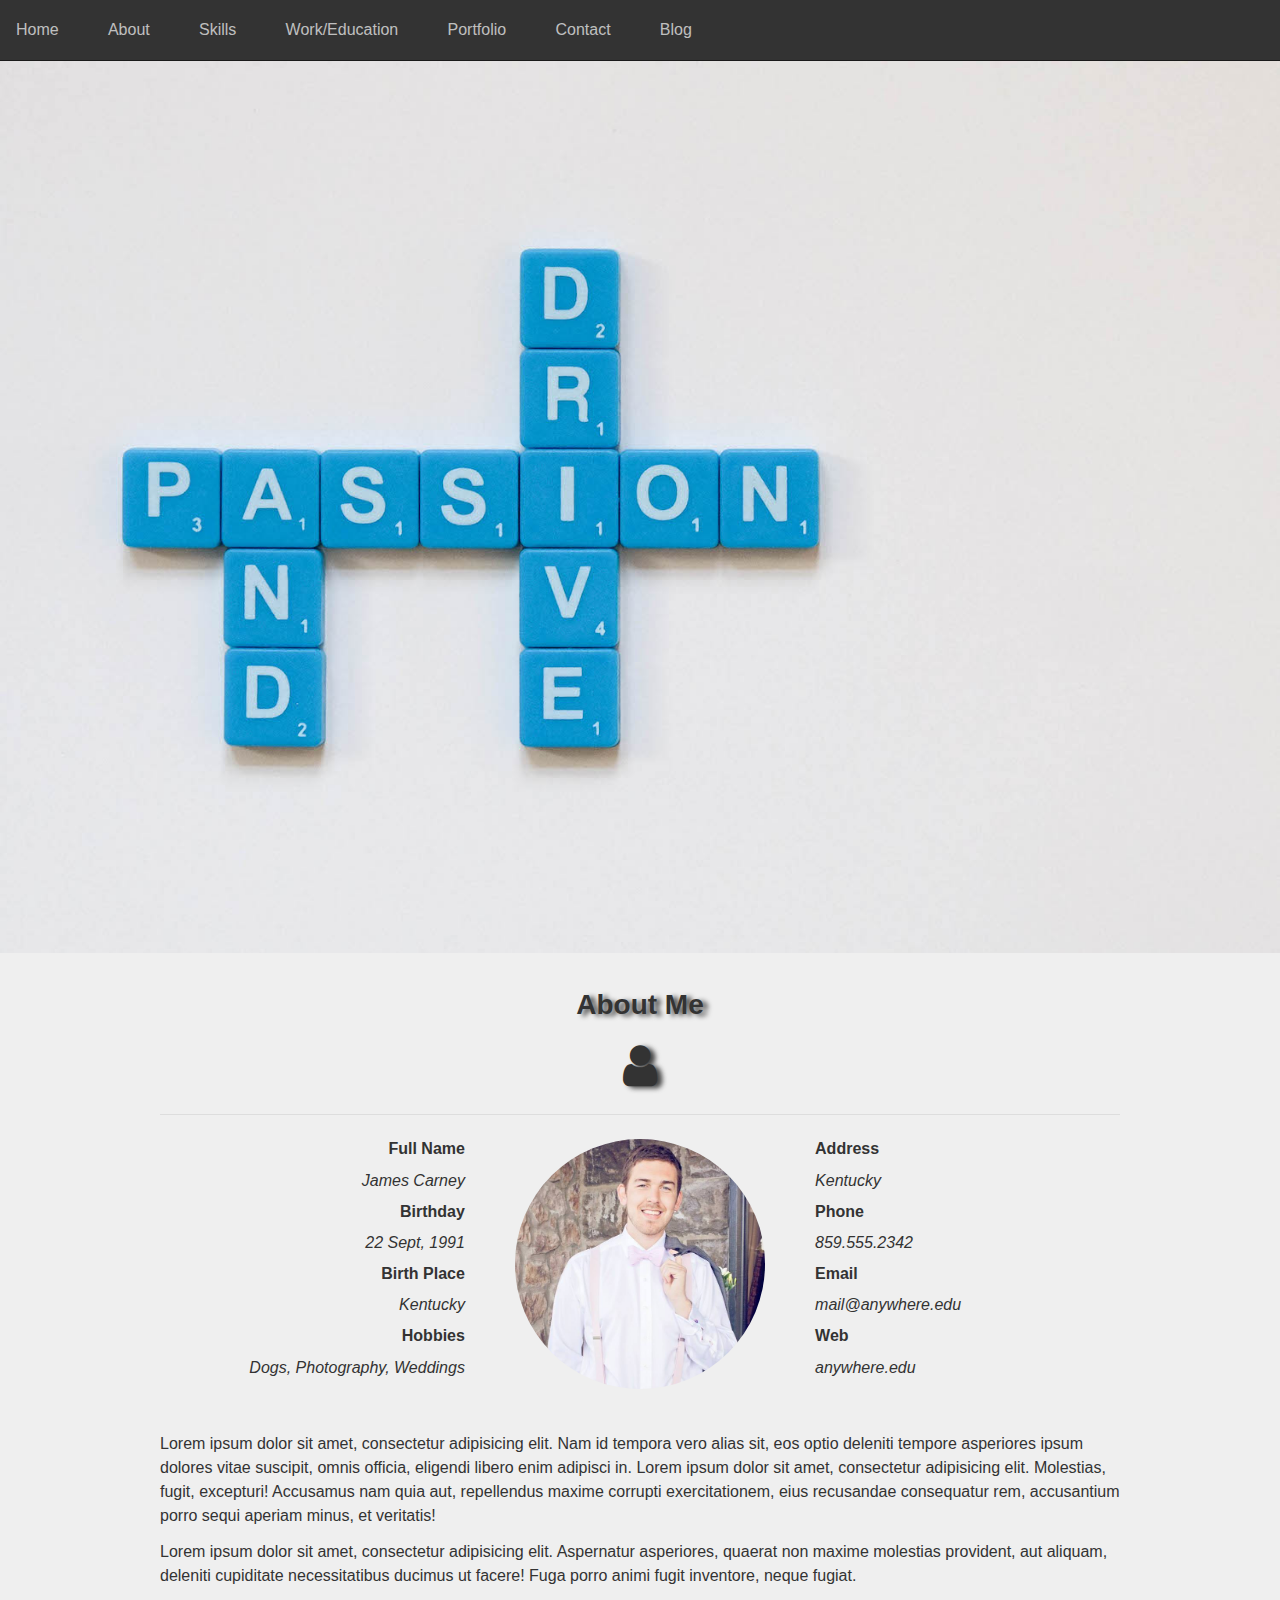
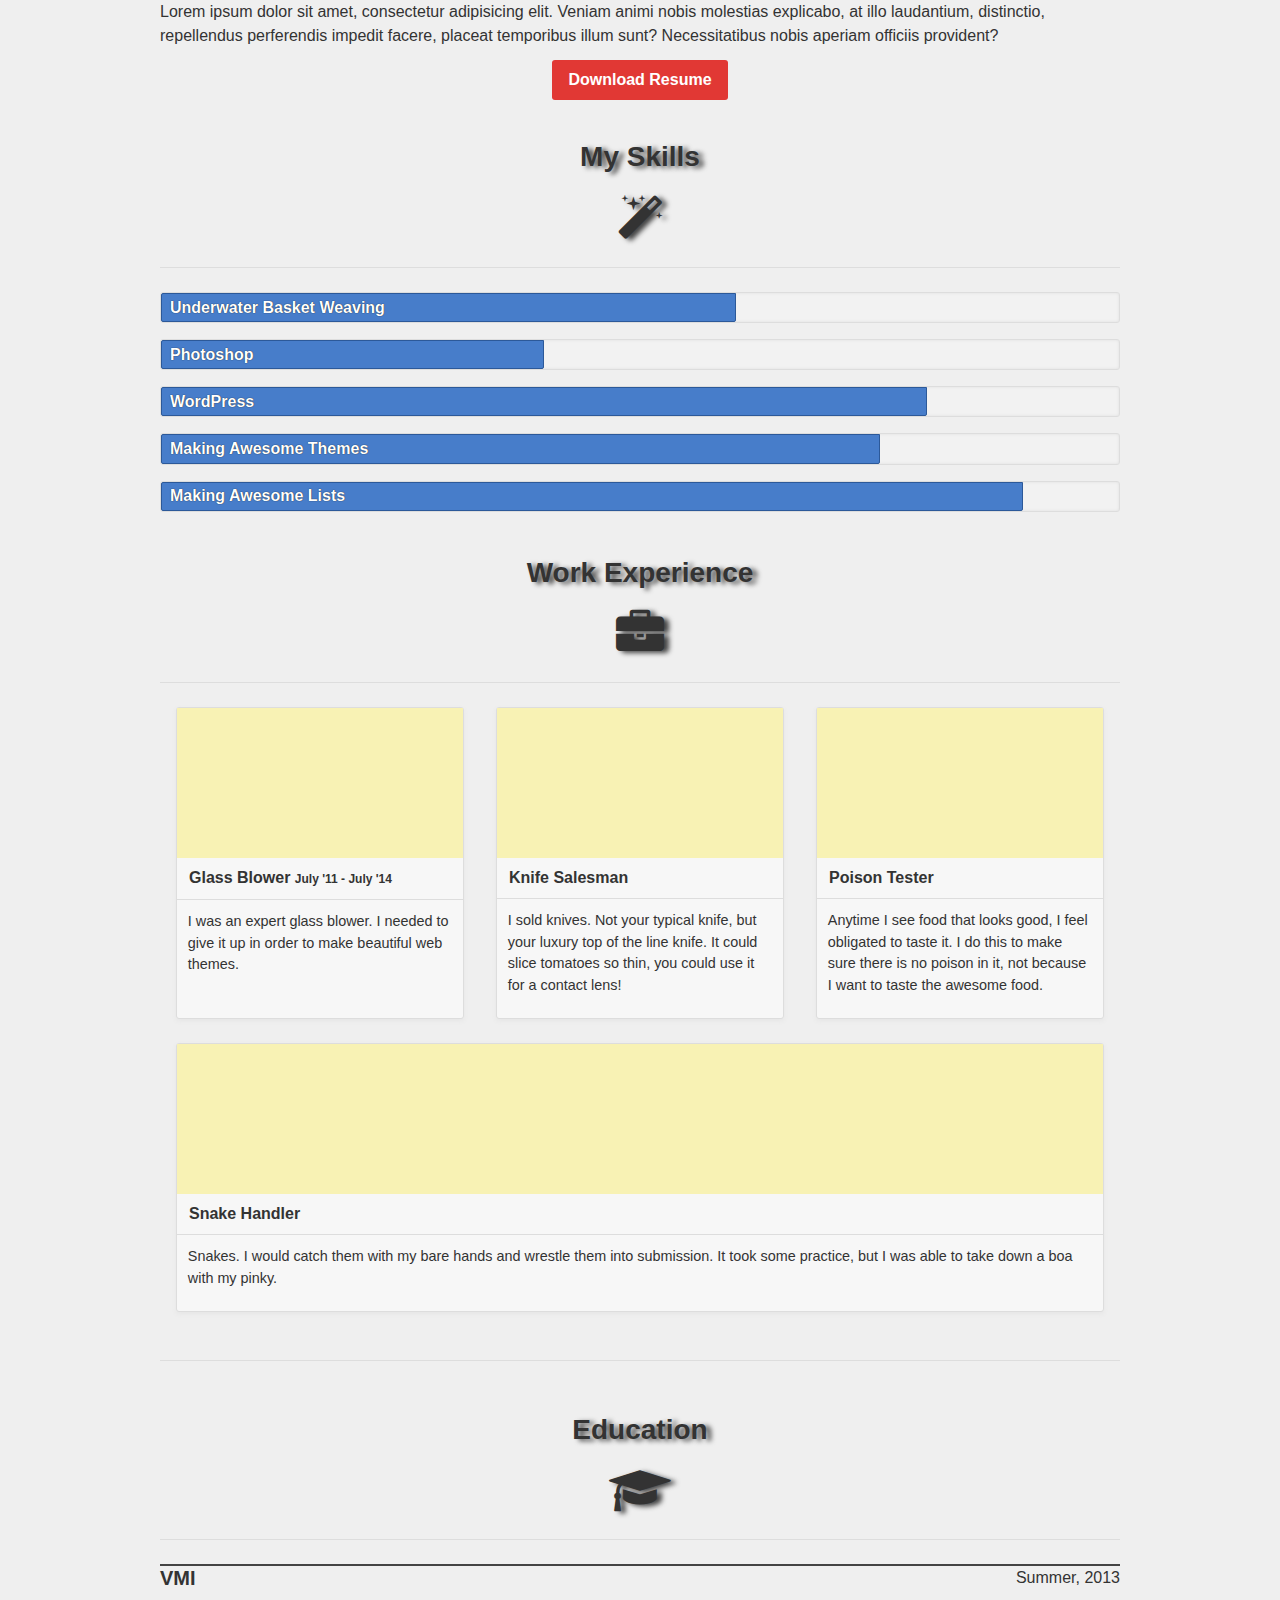
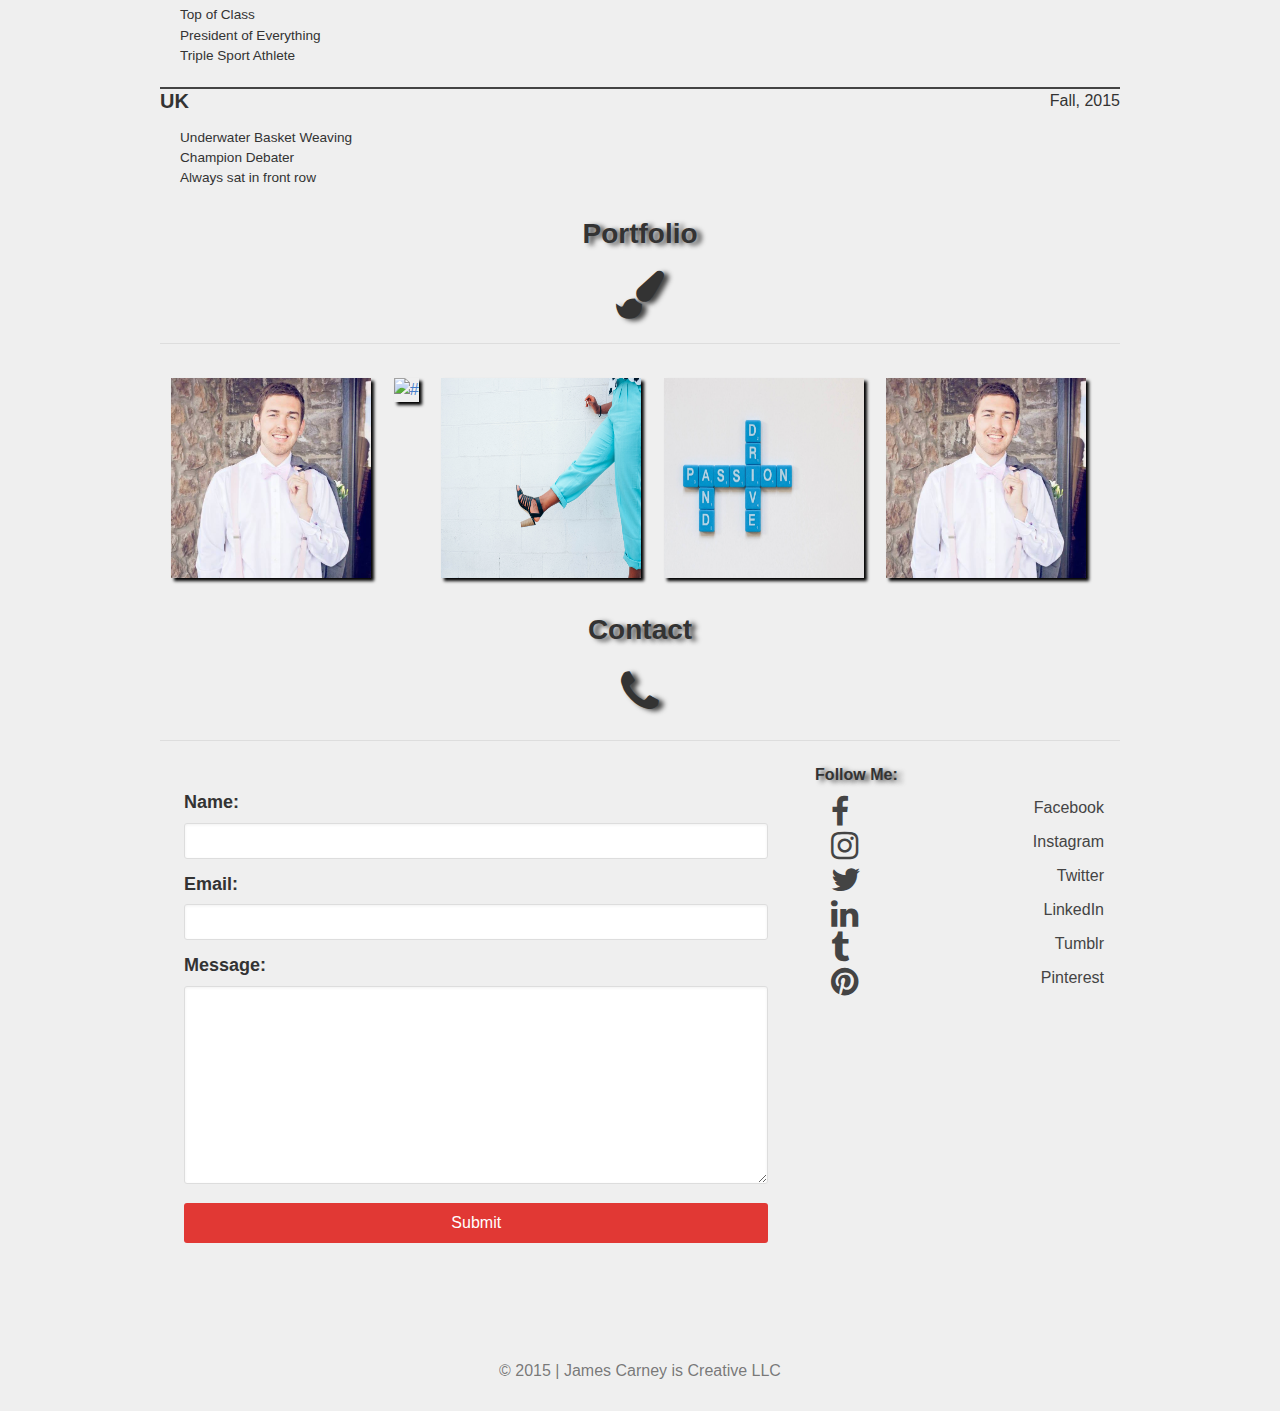
==== commit a8672ba7: "More ascetics" ====
--- a/index.html
+++ b/index.html
@@ -28,10 +28,10 @@
 	</header>
 	<div class="header-img">
 		<img src="img/words.jpg" alt="">
-	</div>
+	</div> <!-- /.header-img -->
 	<div class="wrapper front-page-wrapper">
 
-		<div id="about">
+		<section id="about" class="content-section">
 			<h1 class="text-center">About Me</h1>
 			<h2 class="text-center"><i class="fa fa-user fa-3x"></i></h2>
 			<hr>
@@ -68,8 +68,8 @@
 				<p>Lorem ipsum dolor sit amet, consectetur adipisicing elit. Veniam animi nobis molestias explicabo, at illo laudantium, distinctio, repellendus perferendis impedit facere, placeat temporibus illum sunt? Necessitatibus nobis aperiam officiis provident?</p>
 				<p class="text-center"><button class="text-center">Download Resume</button></p><!-- Link to PDF File -->
 			</div> <!-- /.about-blurb -->
-		</div> <!-- /#about -->
-		<div id="skills">
+		</section> <!-- /#about -->
+		<section id="skills" class="content-section">
 			<h1 class="text-center">My Skills</h1>
 			<h2 class="text-center"><i class="fa fa-magic fa-3x"></i></h2>
 			<hr>
@@ -110,8 +110,8 @@
 					</div>
 				</li>
 			</ul> <!-- /.skills-list -->
-		</div> <!-- /#skills -->
-		<div id="work">
+		</section> <!-- /#skills -->
+		<section id="work" class="content-section">
 			<h1 class="text-center">Work Experience</h1>
 			<h2 class="text-center"><i class="fa fa-briefcase fa-3x"></i></h2>
 			<hr>
@@ -165,8 +165,8 @@
 				</div> <!-- /.card -->
 			</div> <!-- /.cards -->
 			<hr>
-		</div> <!-- /#work -->
-		<div id="education">
+		</section> <!-- /#work -->
+		<section id="education" class="content-section">
 			<h1 class="text-center">Education</h1>
 			<h2 class="text-center"><i class="fa fa-graduation-cap fa-3x"></i></h2>
 			<hr>
@@ -193,8 +193,8 @@
 				</div>	
 				
 			</div> <!-- /.education-list -->
-		</div> <!-- /#education -->
-		<div id="portfolio">
+		</section> <!-- /#education -->
+		<section id="portfolio" class="content-section">
 			<h1 class="text-center">Portfolio</h1>
 			<h2 class="text-center"><i class="fa fa-paint-brush fa-3x"></i></h2>
 			<hr>
@@ -213,8 +213,8 @@
 				</div> <!-- /.lightbox-content -->
 			</div>
 			
-		</div> <!-- /#portfolio -->
-		<div id="contact">
+		</section> <!-- /#portfolio -->
+		<section id="contact" class="content-section">
 			<h1 class="text-center">Contact</h1>
 			<h2 class="text-center"><i class="fa fa-phone fa-3x"></i></h2>
 			<hr>
@@ -240,10 +240,9 @@
 					<li class="social-link"><a href="#"><i class="fa fa-pinterest fa-2x"></i> <span>Pinterest</span></a></li>
 				</ul>
 			</div> <!-- /.social -->
-		</div> <!-- /#contact -->
+		</section> <!-- /#contact -->
 	</div> <!-- /.wrapper -->
 	<footer class="footer">
-	<a href="img/shoe.jpg" data-lightbox="image-1" data-title="My caption">Image #1</a>
 		<p class="text-center">&copy; 2015 | James Carney is Creative LLC</p>
 	</footer>
 	<!-- Javascript -->
--- a/css/main.css
+++ b/css/main.css
@@ -219,15 +219,14 @@
 #portfolio ul { display: -webkit-box; display: -moz-box; display: box; display: -webkit-flex; display: -moz-flex; display: -ms-flexbox; display: flex; -webkit-box-pack: distribute; -moz-box-pack: distribute; box-pack: distribute; -webkit-justify-content: space-around; -moz-justify-content: space-around; -ms-justify-content: space-around; -o-justify-content: space-around; justify-content: space-around; -ms-flex-pack: distribute; -webkit-box-align: stretch; -moz-box-align: stretch; box-align: stretch; -webkit-align-items: stretch; -moz-align-items: stretch; -ms-align-items: stretch; -o-align-items: stretch; align-items: stretch; -ms-flex-align: stretch; -webkit-box-lines: multiple; -moz-box-lines: multiple; box-lines: multiple; -webkit-flex-wrap: wrap; -moz-flex-wrap: wrap; -ms-flex-wrap: wrap; flex-wrap: wrap; }
 #portfolio ul::after { clear: both; content: ""; display: table; }
 #portfolio ul li { -webkit-align-self: stretch; -moz-align-self: stretch; align-self: stretch; -ms-flex-item-align: stretch; margin-top: 10px; }
-#portfolio ul li a { background: tomato; height: 200px; width: 200px; }
+#portfolio ul li a { height: 200px; width: 200px; }
 #portfolio ul img { box-shadow: 3px 3px 3px black; height: 200px; max-width: 200px; max-height: 200px; }
 #portfolio ul img:hover { background: blue; }
 
-.lightbox { background: rgba(68, 68, 68, 0.7); z-index: 9999; display: none; position: fixed; top: 0; left: 0; height: 100%; width: 100%; }
+.lightbox { background: rgba(68, 68, 68, 0.7); z-index: 9999; display: none; position: fixed; top: 0; left: 0; height: 200%; width: 100%; margin-top: -20px; }
 .lightbox p { color: white; text-align: right; margin-right: 20px; margin-top: 20px; }
 .lightbox .lightbox-content { text-align: center; }
-.lightbox .lightbox-content img { max-width: 75%; margin-left: auto; margin-right: auto; margin-top: 30px; }
-.lightbox .lightbox-content img::after { clear: both; content: ""; display: table; }
+.lightbox .lightbox-content img { position: relative; max-width: 75%; margin: 0 auto; }
 
 /******************************************************************************
 Contact
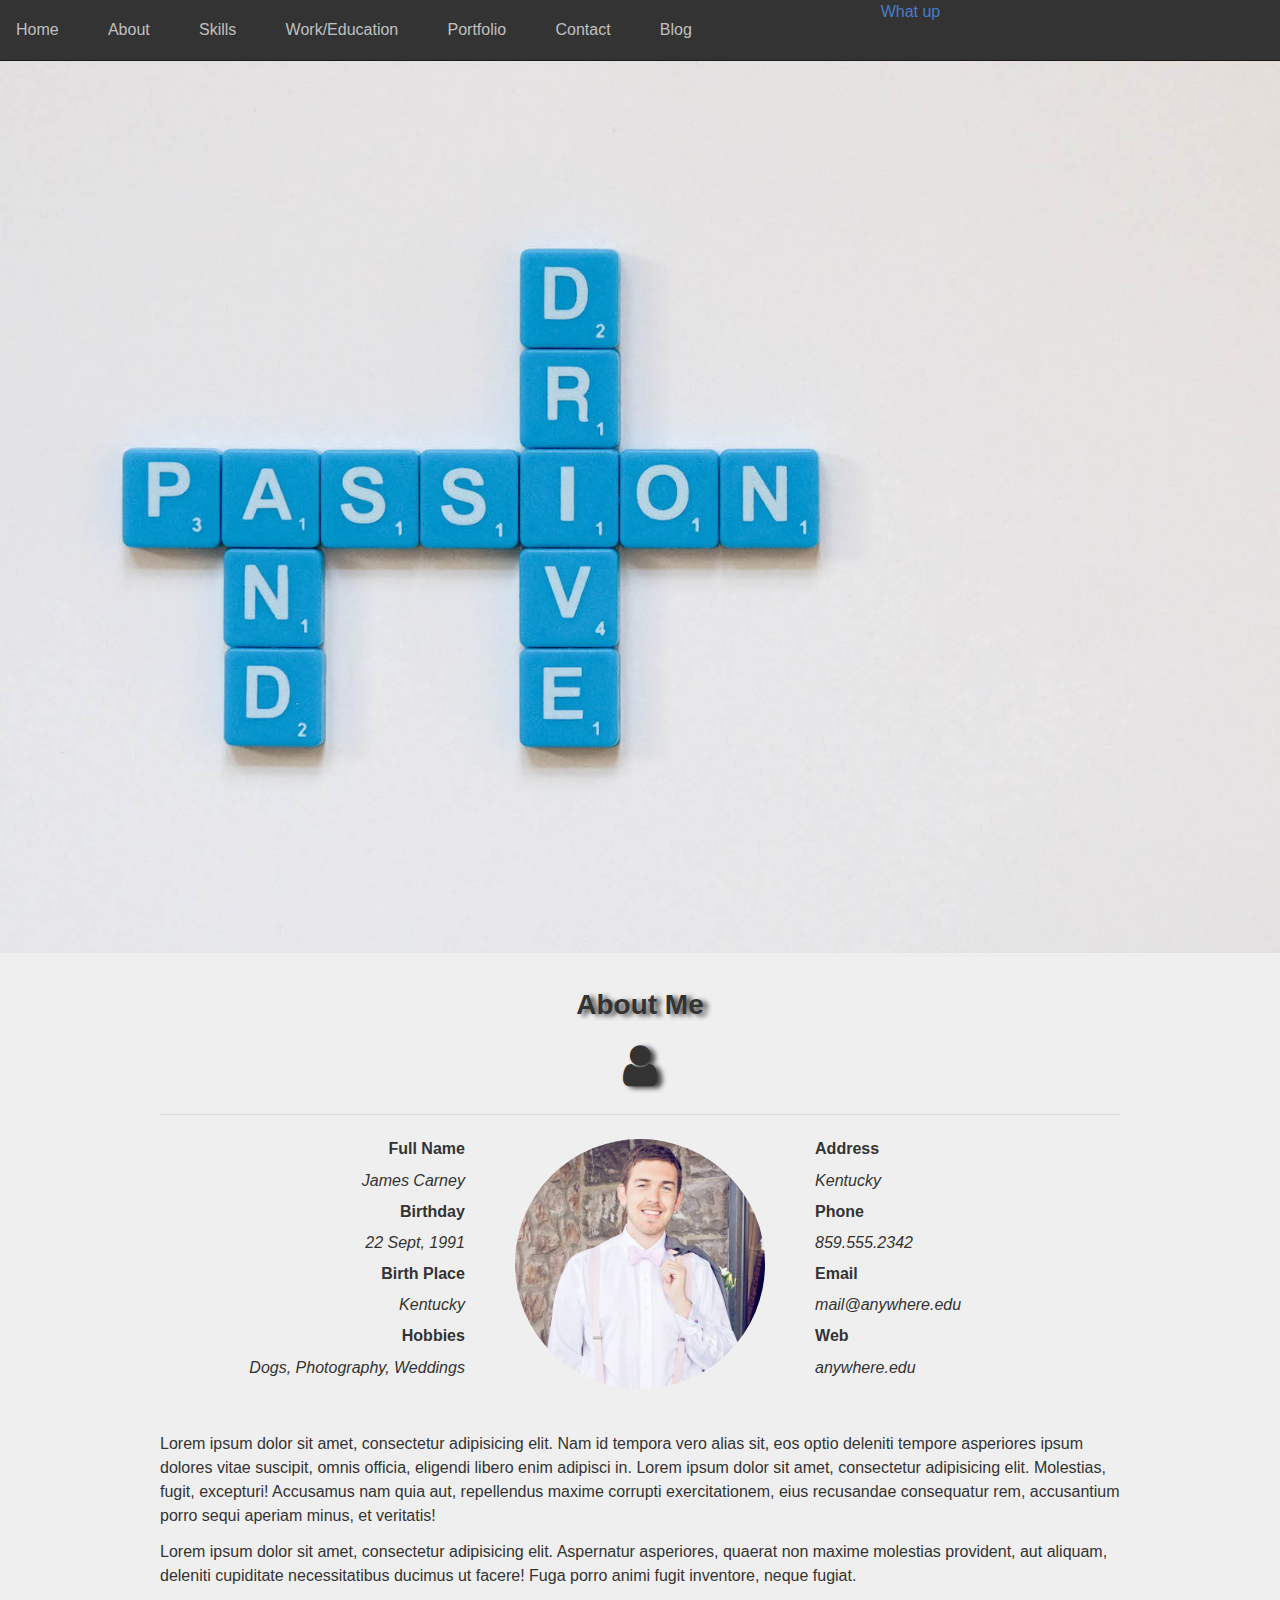
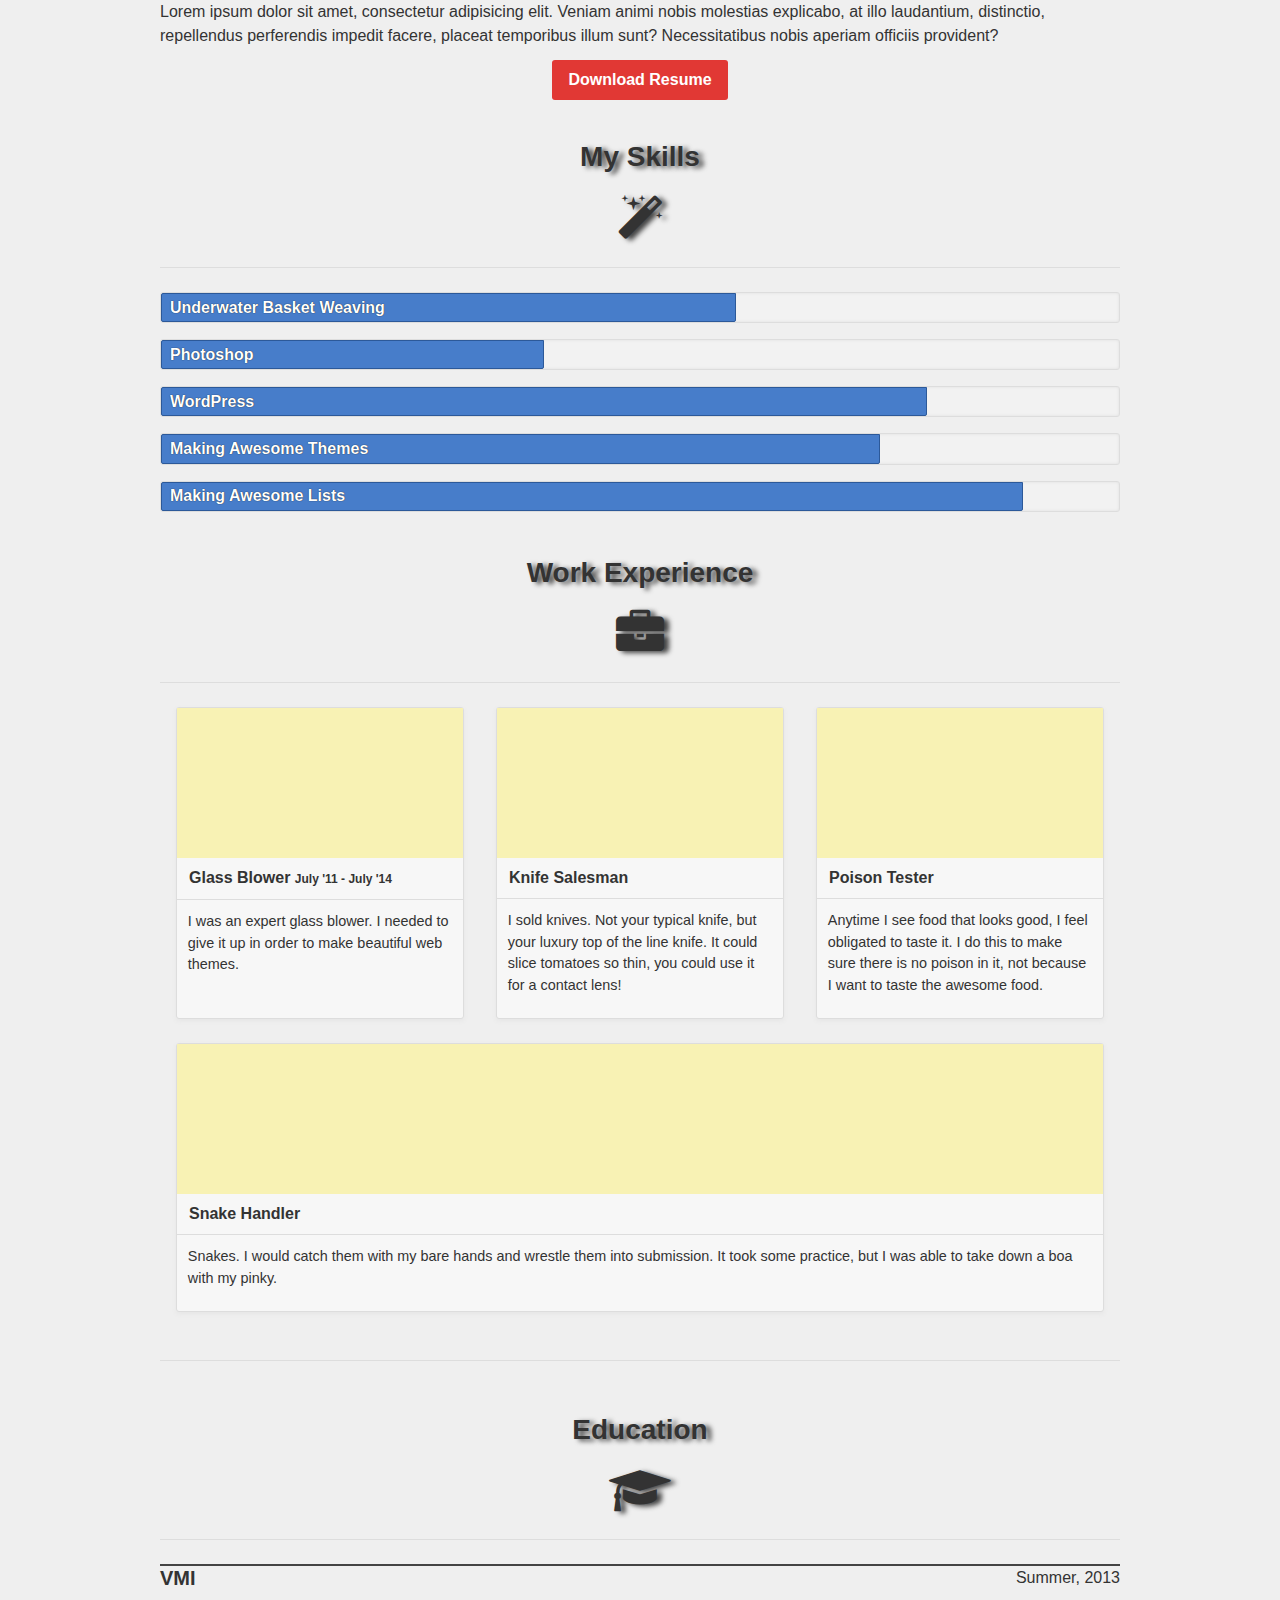
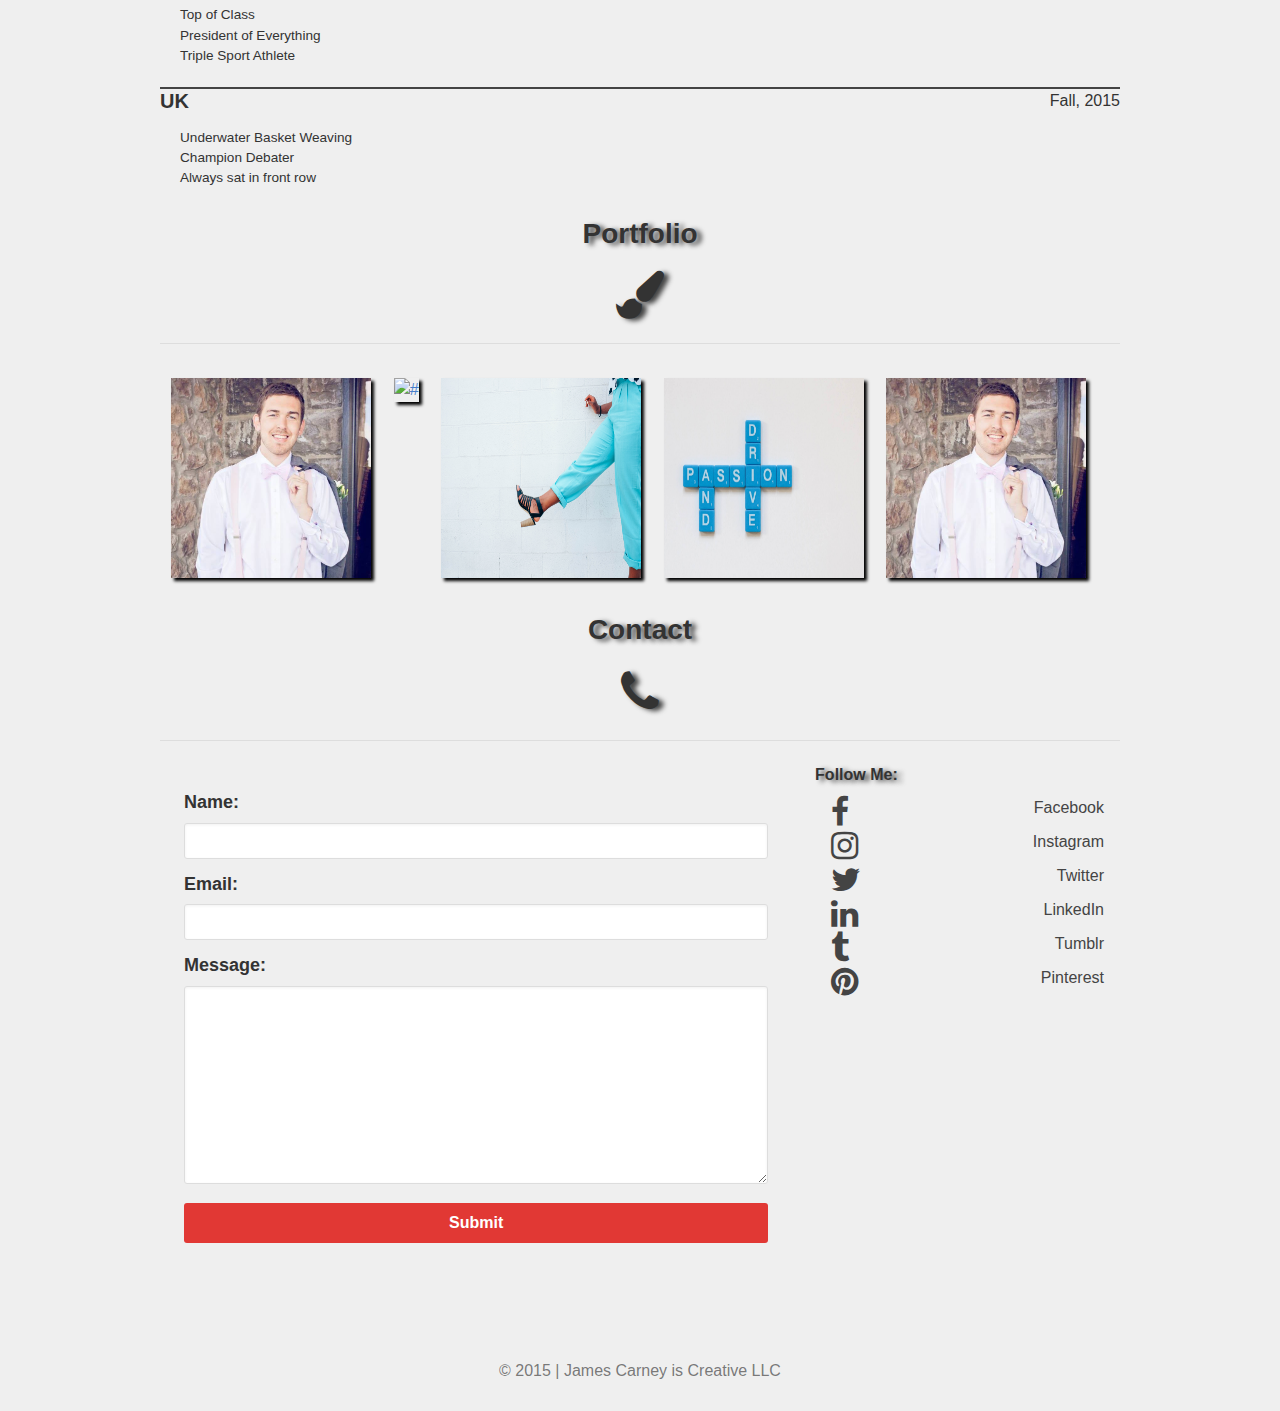
==== commit 12fd465b: "Comments Galore" ====
--- a/index.html
+++ b/index.html
@@ -2,6 +2,10 @@
 <html lang="en">
 <head>
 	<meta charset="UTF-8">
+	<meta name="viewport" content="width=device-width, initial-scale=1">
+
+
+
 	<link rel="stylesheet" href="https://maxcdn.bootstrapcdn.com/font-awesome/4.3.0/css/font-awesome.min.css"> <!-- font awesome -->
 	<link rel="stylesheet" href="css/slicknav.css"> <!-- not sure what this is -->
 	
@@ -12,6 +16,7 @@
 <body>
 	<header class="navigation" role="banner">
 		<div class="navigation-wrapper">
+		<a href="#">What up</a>
 			<a href="javascript:void(0)" class="navigation-menu-button" id="js-mobile-menu"><i class="fa fa-bars fa-2x"></i></a>
 			<nav role="navigation">
 				<ul id="js-navigation-menu" class="navigation-menu show">
@@ -35,7 +40,9 @@
 			<h1 class="text-center">About Me</h1>
 			<h2 class="text-center"><i class="fa fa-user fa-3x"></i></h2>
 			<hr>
-			<div class="about-info">
+			<div class="about-info span12">
+			<!-- This is where you'd put some of your personal information so visitors will have an idea on who you are. The first section is more about who you are, and the second section is your contact information -->
+			<!-- If you don't like the information suggested, change 'h5' to change the bold, and change 'h6' to change the information about it -->
 				<div class="span4 first-col">
 					<h5>Full Name</h5>
 					<h6>James Carney</h6>
@@ -199,6 +206,7 @@
 			<h2 class="text-center"><i class="fa fa-paint-brush fa-3x"></i></h2>
 			<hr>
 			<ul class="portfolio-list">
+				<!-- Add more images here following the same convention (li>a>img.portfolio-img.animated) -->
 				<li><a href="img/james.jpg"><img src="img/james.jpg" alt="#" class="portfolio-img animated"></a></li>
 				<li><a href="img/cat.jpg"><img src="img/cat.jpg" alt="#" class="portfolio-img animated"></a></li>
 				<li><a href="img/shoe.jpg"><img src="img/shoe.jpg" alt="#" class="portfolio-img animated"></a></li>
@@ -207,10 +215,10 @@
 
 			</ul>
 			<div class="lightbox animated">
+				<!-- Do not change. This is the lightbox that will appear when someone clicks on an image -->
 				<p>Click to Close</p>
 				<div class="lightbox-content">
-				<!-- <img src="img/#" alt="#" class="lightbox-img"> -->
-				</div> <!-- /.lightbox-content -->
+				</div> 
 			</div>
 			
 		</section> <!-- /#portfolio -->
@@ -232,12 +240,12 @@
 			<div class="social">
 				<h2>Follow Me:</h2>
 				<ul class="social-list">
-					<li class="social-link"><a href="#"><i class="fa fa-facebook fa-2x"></i> <span>Facebook</span></a></li>
-					<li class="social-link"><a href="3"><i class="fa fa-instagram fa-2x"></i> <span>Instagram</span></a></li>
-					<li class="social-link"><a href="#"><i class="fa fa-twitter fa-2x"></i> <span>Twitter</span></a></li>
-					<li class="social-link"><a href="#"><i class="fa fa-linkedin fa-2x"></i> <span>LinkedIn</span></a></li>
-					<li class="social-link"><a href="#"><i class="fa fa-tumblr fa-2x"></i> <span>Tumblr</span></a></li>
-					<li class="social-link"><a href="#"><i class="fa fa-pinterest fa-2x"></i> <span>Pinterest</span></a></li>
+					<li class="social-link"><a href="http://facebook.com/" target="_blank"><i class="fa fa-facebook fa-2x"></i> <span>Facebook</span></a></li>
+					<li class="social-link"><a href="http://instagram.com/" target="_blank"><i class="fa fa-instagram fa-2x"></i> <span>Instagram</span></a></li>
+					<li class="social-link"><a href="http://twitter.com" target="_blank"><i class="fa fa-twitter fa-2x"></i> <span>Twitter</span></a></li>
+					<li class="social-link"><a href="http://linkedin.com" target="_blank"><i class="fa fa-linkedin fa-2x"></i> <span>LinkedIn</span></a></li>
+					<li class="social-link"><a href="http://tumblr.com" target="_blank"><i class="fa fa-tumblr fa-2x"></i> <span>Tumblr</span></a></li>
+					<li class="social-link"><a href="http://pinterest.com" target="_blank"><i class="fa fa-pinterest fa-2x"></i> <span>Pinterest</span></a></li>
 				</ul>
 			</div> <!-- /.social -->
 		</section> <!-- /#contact -->
--- a/css/main.css
+++ b/css/main.css
@@ -84,7 +84,7 @@
 .hide { display: none; }
 
 /**************************************
-Fonts
+Text
 **************************************/
 .text-center { text-align: center; }
 
@@ -95,9 +95,14 @@
 .front-page-wrapper h1 { text-shadow: 5px 2px 5px #444; }
 .front-page-wrapper h2 { text-shadow: 5px 2px 5px #444; }
 
+button { font-weight: bold; }
+
 /**************************************
 Grid
 **************************************/
+.span12 { max-width: 100%; margin-left: auto; margin-right: auto; }
+.span12::after { clear: both; content: ""; display: table; }
+
 .span4 { float: left; display: block; margin-right: 2.3576515979%; width: 31.7615656014%; }
 .span4:last-child { margin-right: 0; }
 
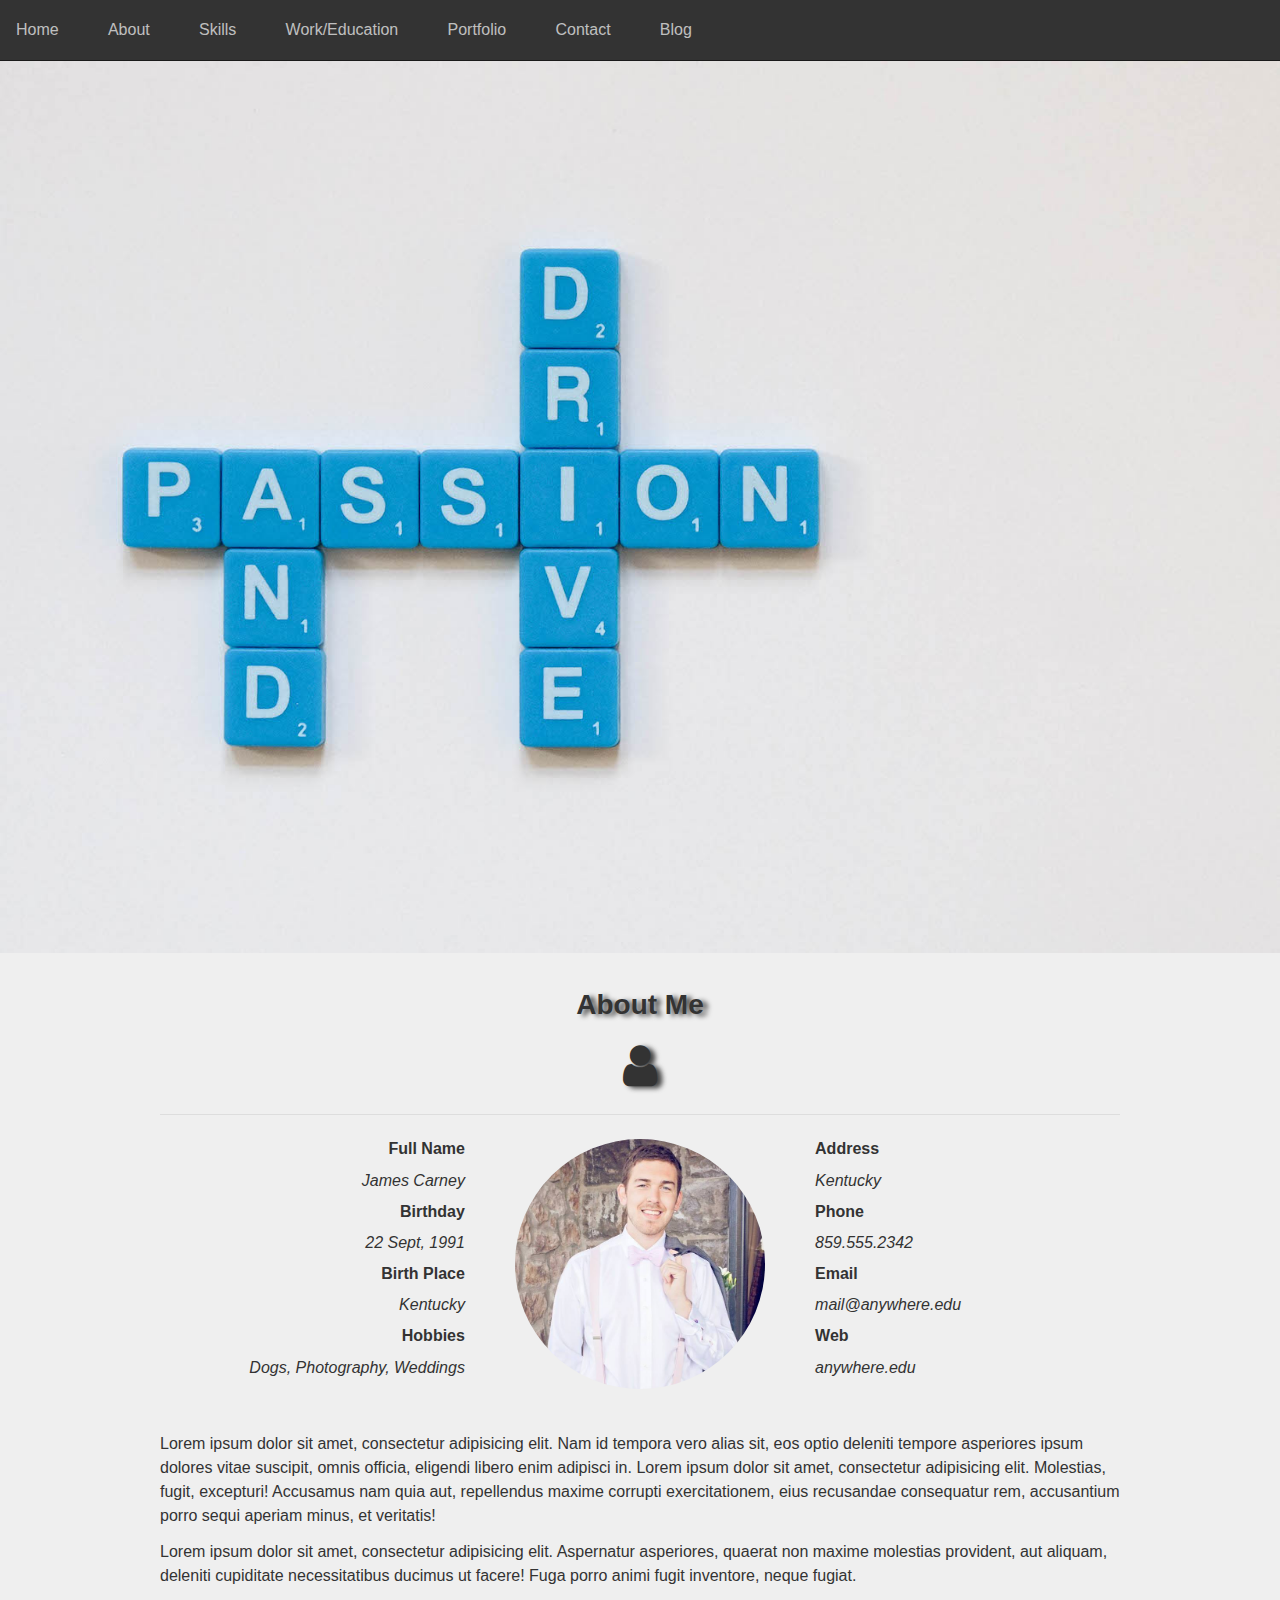
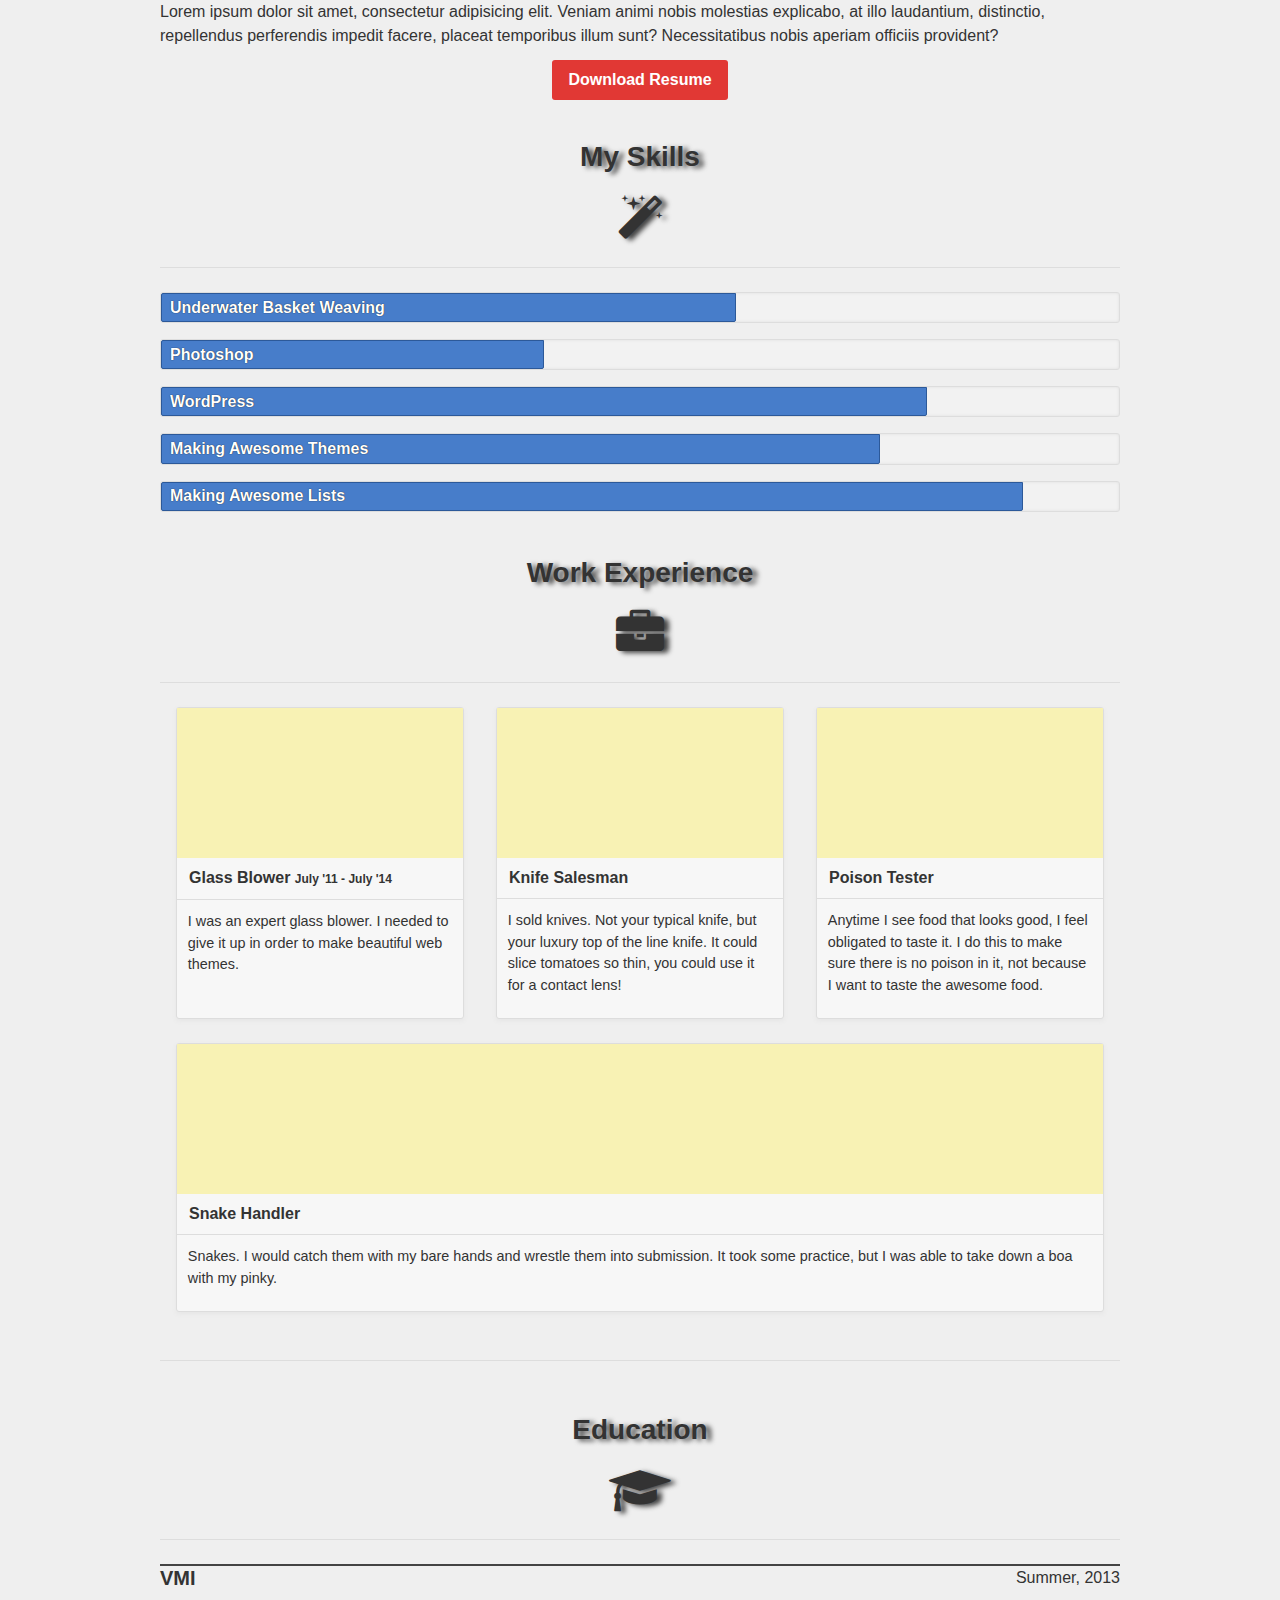
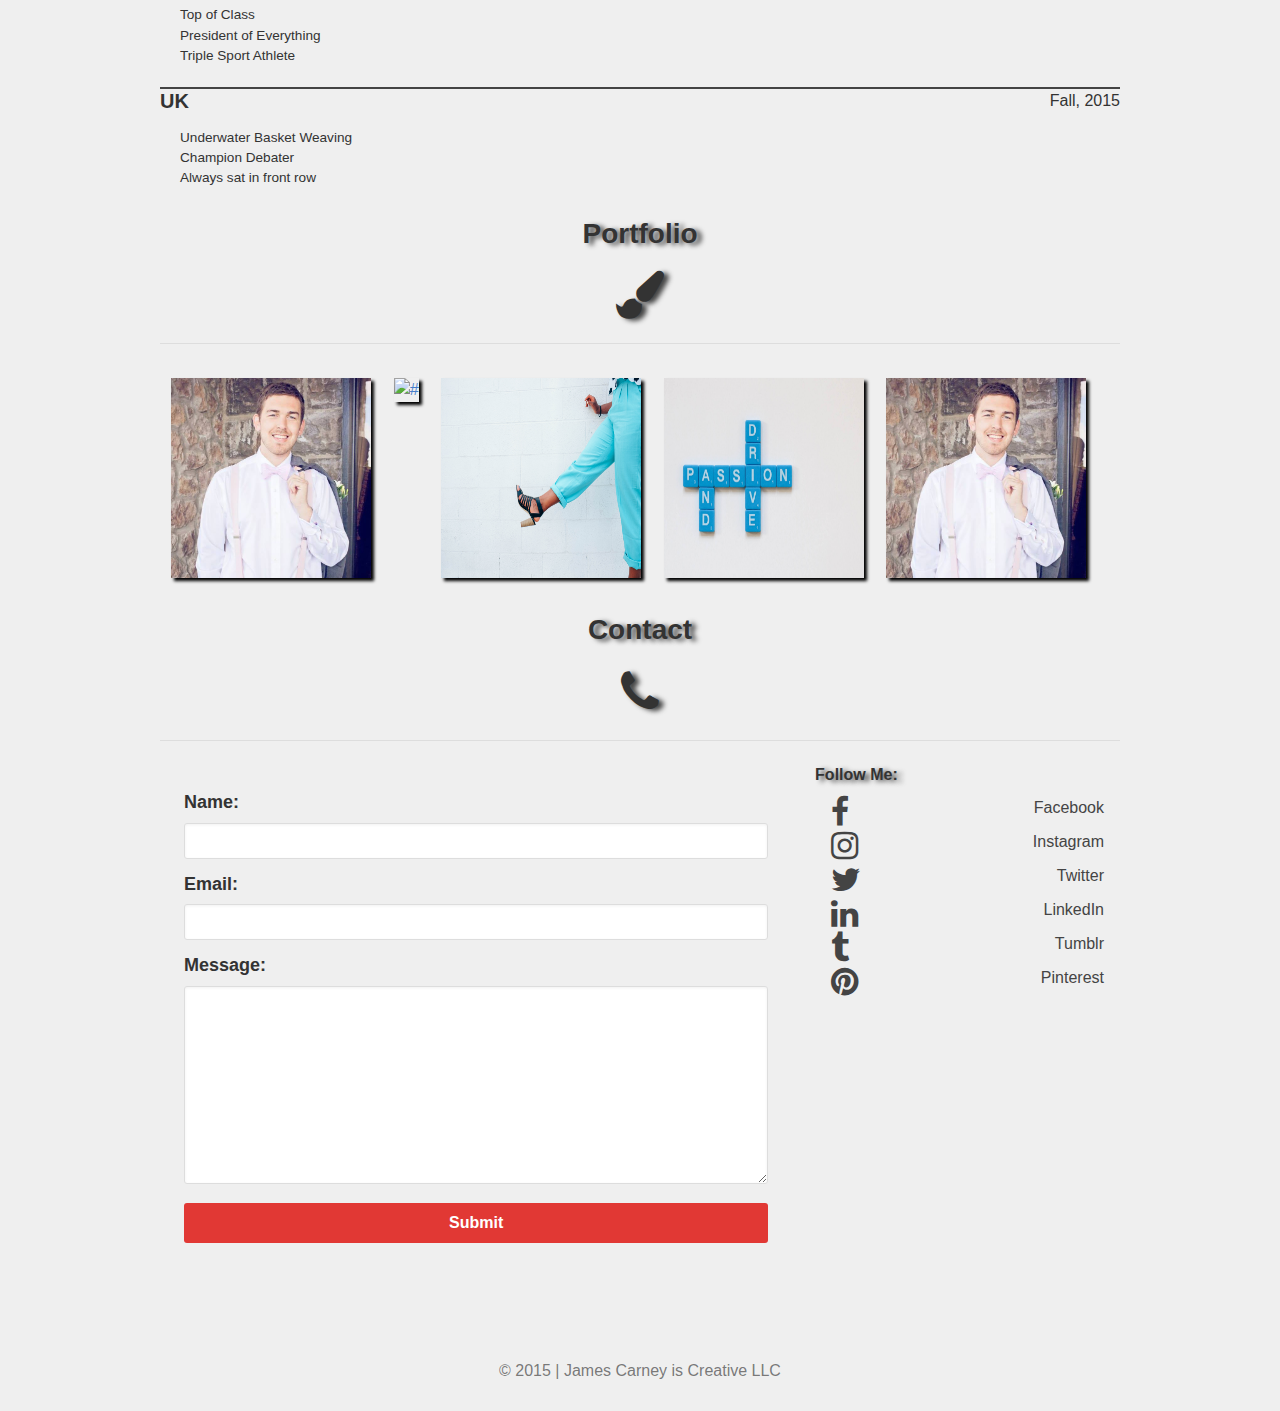
==== commit c93f6fa0: "Directions" ====
--- a/index.html
+++ b/index.html
@@ -14,11 +14,10 @@
 	<title>Freelance Photographer</title>
 </head>
 <body>
-	<header class="navigation" role="banner">
+	<header class="navigation">
 		<div class="navigation-wrapper">
-		<a href="#">What up</a>
 			<a href="javascript:void(0)" class="navigation-menu-button" id="js-mobile-menu"><i class="fa fa-bars fa-2x"></i></a>
-			<nav role="navigation">
+			<nav>
 				<ul id="js-navigation-menu" class="navigation-menu show">
 					<li class="nav-link"><a href="#">Home</a></li>
 					<li class="nav-link"><a href="#about" class="scroll-smooth">About</a></li>
@@ -260,7 +259,6 @@
 	<script src="js/min/awesome-min.js"></script> <!-- custom JS -->
 	
 </body>
-</body>
-</body>
-</body
-</body>
+</html>
+
+
